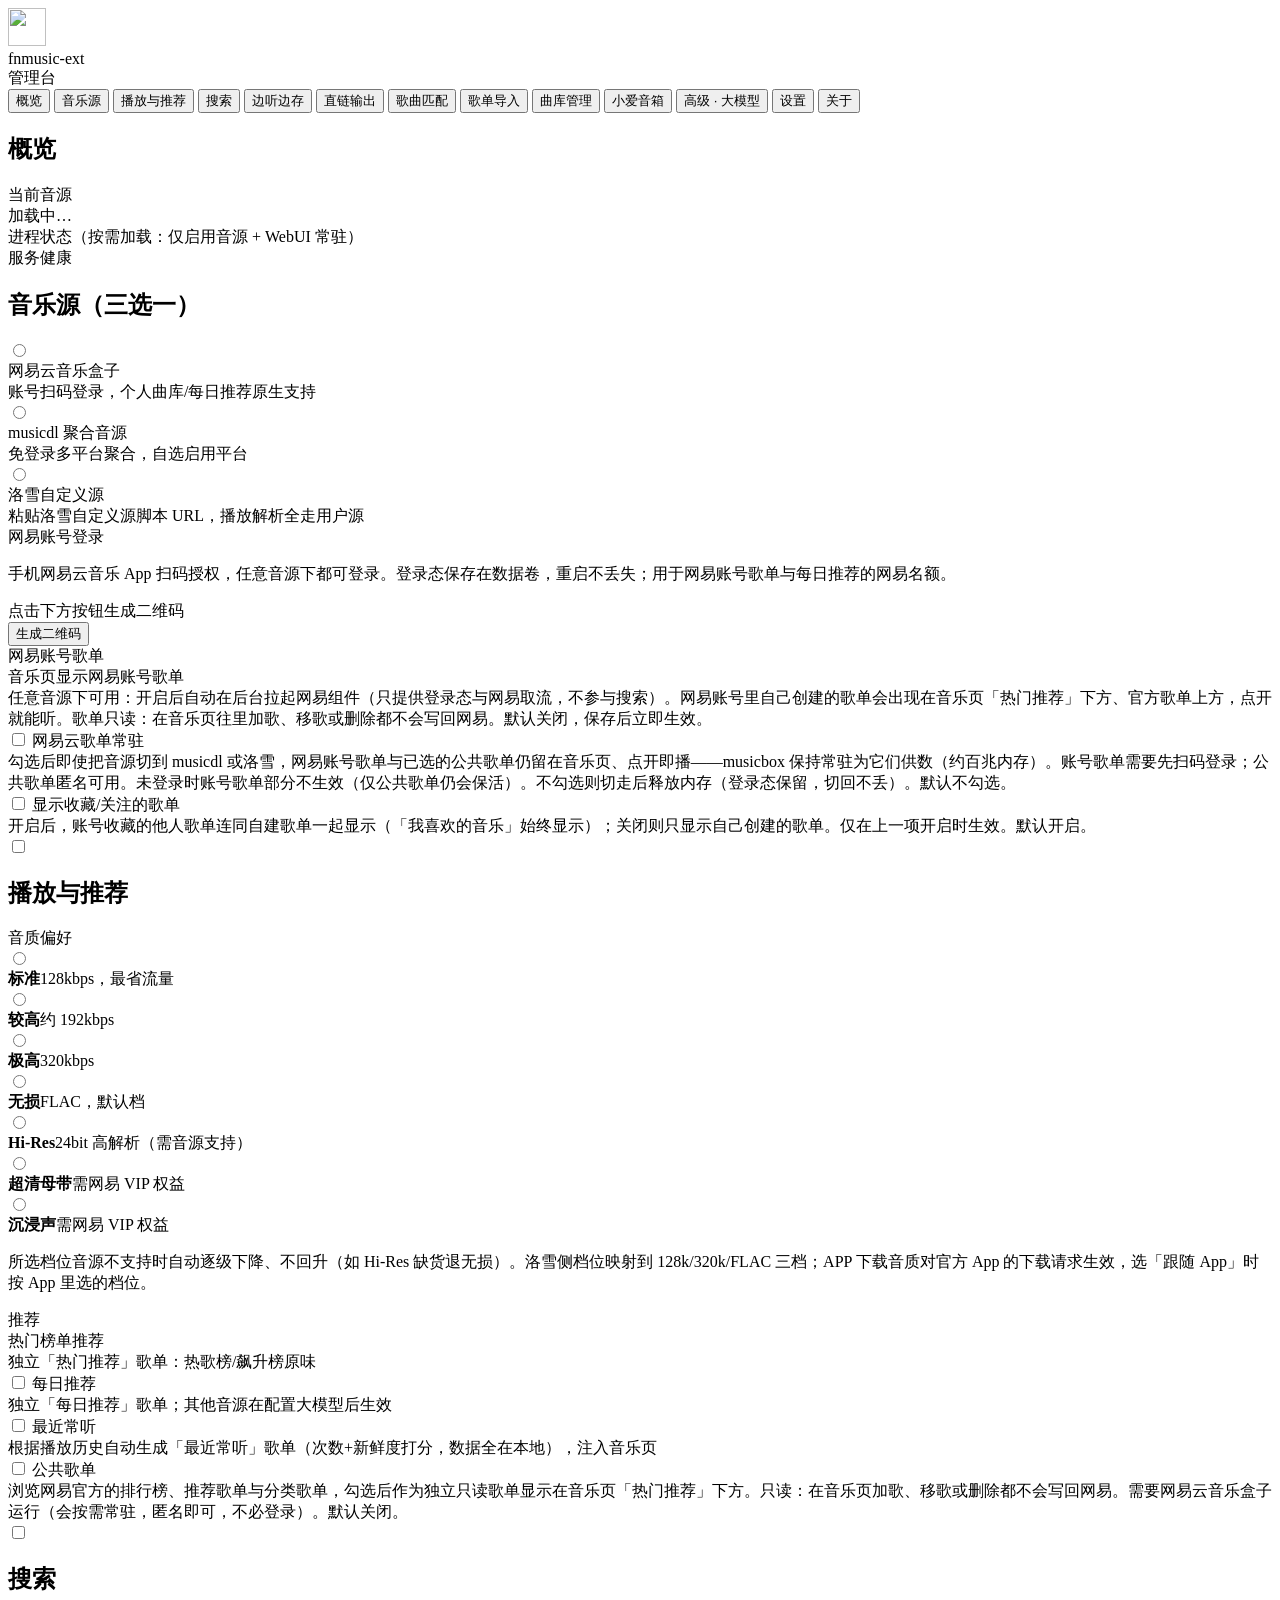
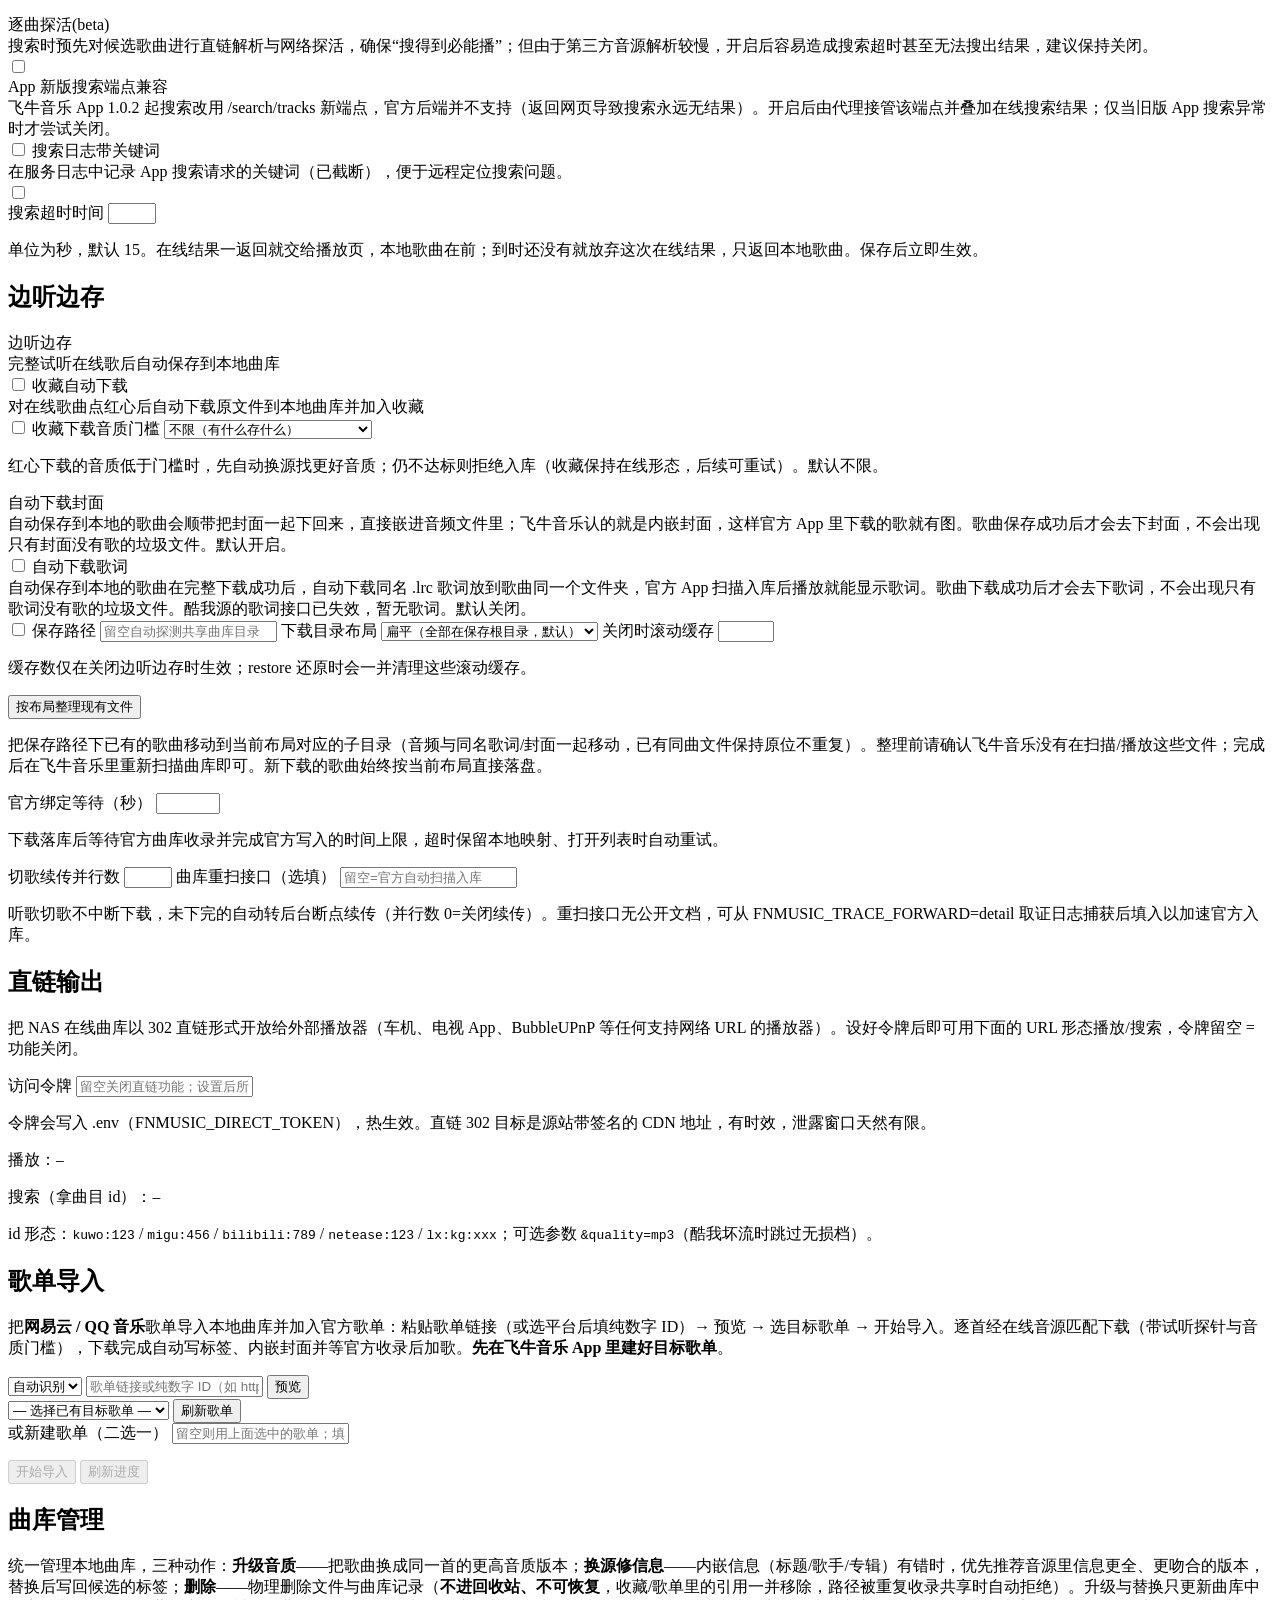
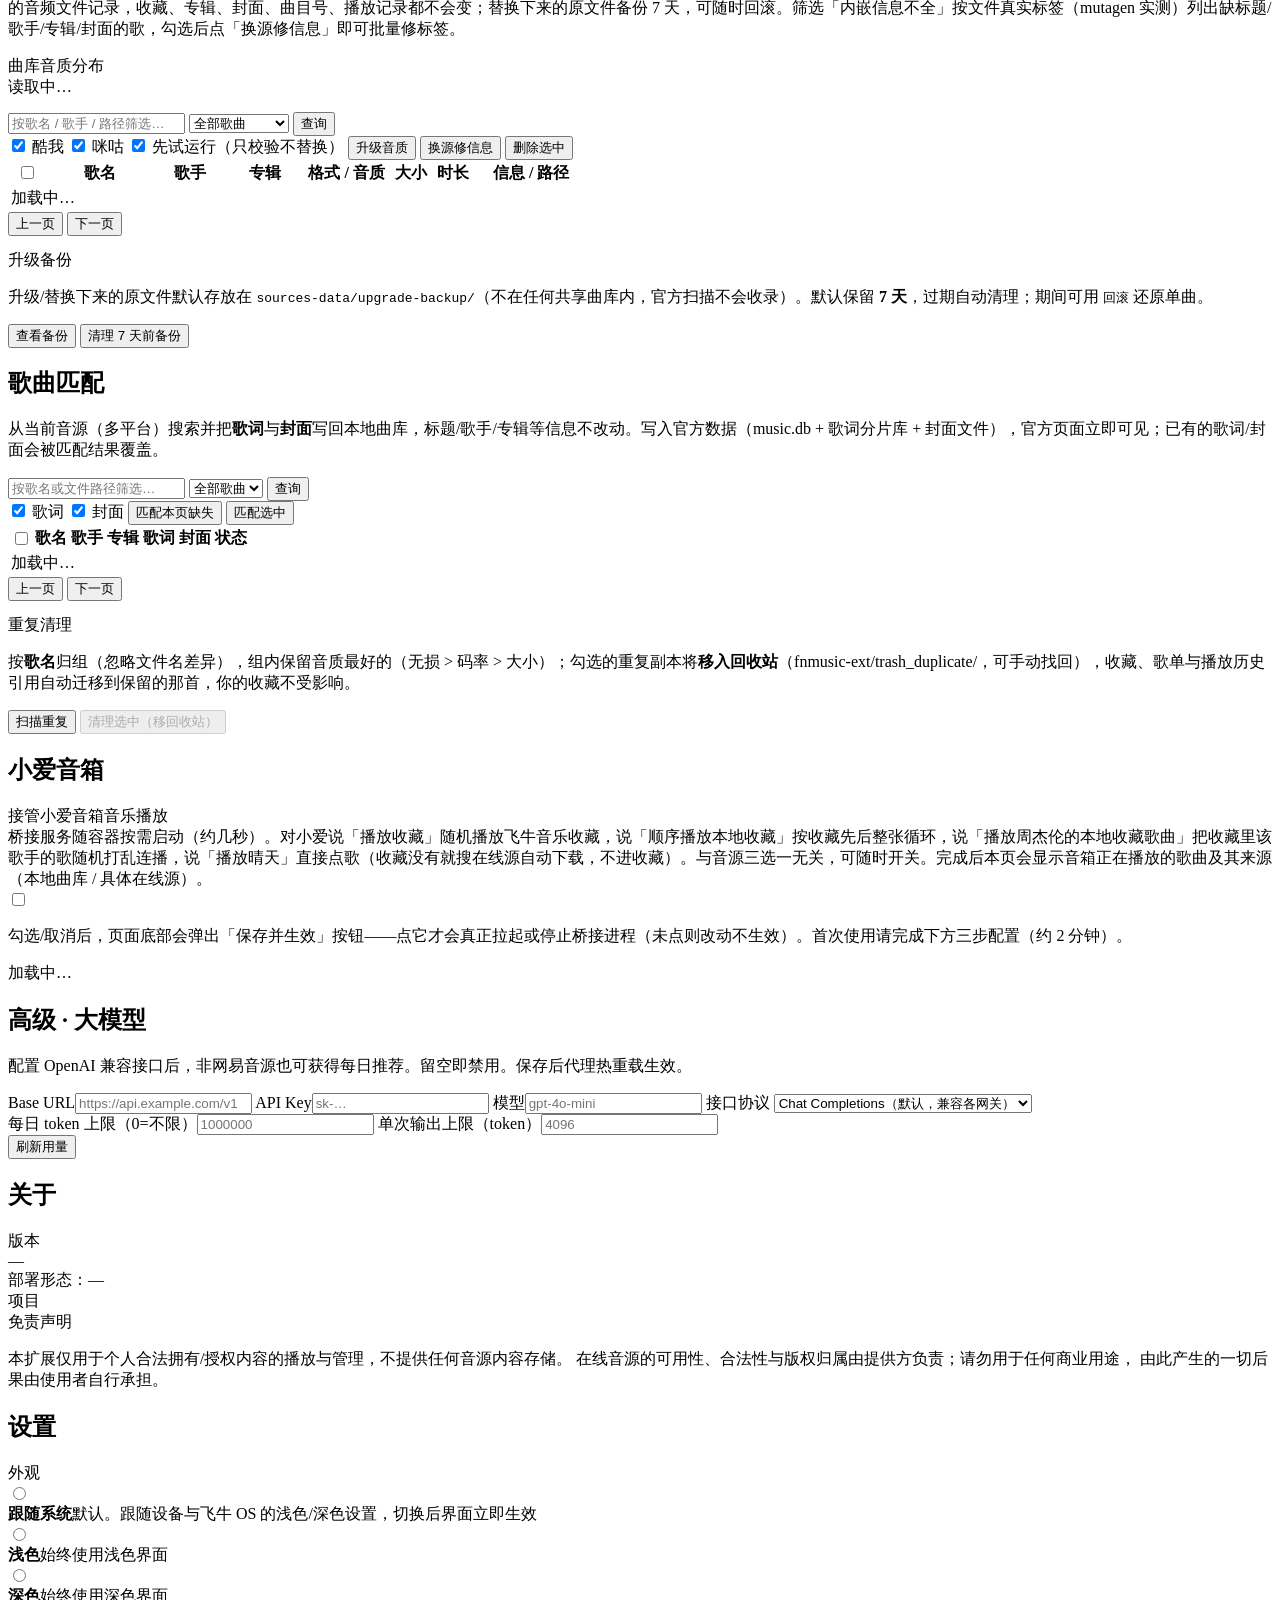
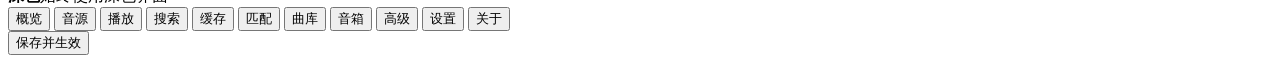
==== webui-service/static/index.html @ 70437832 "feat: 下载目录布局与现有文件整理（移植上游 organize 模块） 新下载按 flat/artist/album/artist_album 四布局落盘（FNMUSIC_DOWNLOAD_LAY" ====
<!DOCTYPE html>
<html lang="zh-CN">
<head>
  <meta charset="utf-8">
  <meta name="viewport" content="width=device-width, initial-scale=1, viewport-fit=cover">
  <title>fnmusic-ext 管理台</title>
  <!-- 先定主题再加载样式，深色模式下避免首屏白闪 -->
  <script src="/app/fnmusic-ext/static/theme-boot.js"></script>
  <link rel="stylesheet" href="/app/fnmusic-ext/static/style.css?v=3.7.5-o1">
  <link rel="icon" type="image/png" href="/app/fnmusic-ext/static/icon.png">
</head>
<body>
  <div class="layout">
    <aside class="sidebar" id="sidebar">
      <div class="brand">
        <img class="brand-mark" src="/app/fnmusic-ext/static/icon.png" width="38" height="38" alt="">
        <div>
          <div class="brand-name">fnmusic-ext</div>
          <div class="brand-sub" id="brand-version">管理台</div>
        </div>
      </div>
      <nav class="nav" id="nav">
        <button class="nav-item active" data-page="overview">概览</button>
        <button class="nav-item" data-page="source">音乐源</button>
        <button class="nav-item" data-page="quality">播放与推荐</button>
        <button class="nav-item" data-page="search">搜索</button>
        <button class="nav-item" data-page="tee">边听边存</button>
        <button class="nav-item" data-page="direct">直链输出</button>
        <button class="nav-item" data-page="match">歌曲匹配</button>
        <button class="nav-item" data-page="pimport">歌单导入</button>
        <button class="nav-item" data-page="upgrade">曲库管理</button>
        <button class="nav-item" data-page="xiaomusic">小爱音箱</button>
        <button class="nav-item" data-page="llm">高级 · 大模型</button>
        <button class="nav-item" data-page="settings">设置</button>
        <button class="nav-item" data-page="about">关于</button>
      </nav>
      <div class="sidebar-foot" id="sidebar-foot"></div>
    </aside>

    <main class="main">
      <!-- 概览 -->
      <section class="page active" id="page-overview">
        <h2>概览</h2>
        <div class="card" id="ov-provider">
          <div class="card-title">当前音源</div>
          <div id="ov-provider-body" class="muted">加载中…</div>
        </div>
        <div class="card">
          <div class="card-title">进程状态（按需加载：仅启用音源 + WebUI 常驻）</div>
          <div id="ov-processes" class="chip-grid"></div>
        </div>
        <div class="card">
          <div class="card-title">服务健康</div>
          <div id="ov-services" class="stack"></div>
        </div>
        <div class="card" id="ov-lx-card" hidden>
          <div class="card-title">洛雪自定义源</div>
          <div id="ov-lx" class="stack"></div>
        </div>
      </section>

      <!-- 音乐源 -->
      <section class="page" id="page-source">
        <h2>音乐源（三选一）</h2>
        <div class="provider-grid">
          <label class="provider-card" data-provider="musicbox">
            <input type="radio" name="provider" value="musicbox">
            <div class="provider-head">网易云音乐盒子</div>
            <div class="provider-desc">账号扫码登录，个人曲库/每日推荐原生支持</div>
          </label>
          <label class="provider-card" data-provider="musicdl">
            <input type="radio" name="provider" value="musicdl">
            <div class="provider-head">musicdl 聚合音源</div>
            <div class="provider-desc">免登录多平台聚合，自选启用平台</div>
          </label>
          <label class="provider-card" data-provider="lxmusic">
            <input type="radio" name="provider" value="lxmusic">
            <div class="provider-head">洛雪自定义源</div>
            <div class="provider-desc">粘贴洛雪自定义源脚本 URL，播放解析全走用户源</div>
          </label>
        </div>

        <!-- 网易账号登录：任意音源下常显（网易账号歌单/每日推荐的数据来源） -->
        <div class="card">
          <div class="card-title">网易账号登录</div>
          <p class="hint">手机网易云音乐 App 扫码授权，任意音源下都可登录。登录态保存在数据卷，重启不丢失；用于网易账号歌单与每日推荐的网易名额。</p>
          <div class="qr-area">
            <img id="qr-img" alt="登录二维码" hidden>
            <div id="qr-status" class="muted">点击下方按钮生成二维码</div>
          </div>
          <div class="btn-row">
            <button class="btn" id="qr-btn">生成二维码</button>
            <span id="qr-check" class="muted"></span>
          </div>
        </div>

        <!-- musicdl：平台多选 -->
        <div class="subpanel" id="panel-musicdl" hidden>
          <div class="card">
            <div class="card-title">启用平台（多选）</div>
            <div class="btn-row">
              <input class="input grow" id="platform-search" placeholder="搜索平台…">
              <button class="btn" id="platform-reload">刷新列表</button>
            </div>
            <div id="platform-list" class="chip-grid pad"></div>
            <p class="hint" id="platform-note"></p>
          </div>
          <div class="card">
            <div class="card-title">音源测试</div>
            <p class="hint">输入歌名试搜一次（只读，不写曲库），逐平台报告是否出歌。可只测<b>已勾选</b>的平台，也可一次测<b>全部</b>注册平台（平台多、慢源可能要等更久）。</p>
            <div class="btn-row">
              <span id="musicdl-test-scope">
                <span class="chip on" data-scope="enabled">已勾选</span>
                <span class="chip" data-scope="all">全部平台</span>
              </span>
              <input class="input grow" id="musicdl-test-q" placeholder="歌名，如：晴天" value="晴天">
              <button class="btn" id="musicdl-test-run">测试搜索</button>
            </div>
            <div id="musicdl-test-result" class="report" hidden></div>
          </div>
        </div>

        <!-- lx：源 URL / 文件上传 -->
        <div class="subpanel" id="panel-lxmusic" hidden>
          <div class="card">
            <div class="card-title">洛雪自定义源</div>
            <p class="hint">三种方式任选：粘贴源脚本地址（http/https）、上传电脑上的 .js 文件、从 NAS 文件选择（桌面内可用）。保存前会自动做端到端校验。</p>
            <div class="btn-row">
              <input class="input grow" id="lx-url" placeholder="https://example.com/lx-source.js 或 file:///data/lxmusic/uploads/xxx.js">
              <button class="btn" id="lx-test">测试</button>
            </div>
            <div class="btn-row">
              <input type="file" id="lx-file" accept=".js" hidden>
              <button class="btn" id="lx-upload">上传 .js 文件</button>
              <button class="btn" id="lx-pick" hidden>从 NAS 选择</button>
              <span id="lx-upload-note" class="muted"></span>
            </div>
            <div id="lx-report" class="report" hidden></div>
          </div>
        </div>

        <div class="card">
          <div class="card-title">网易账号歌单</div>
          <label class="switch-row"><span>音乐页显示网易账号歌单<div class="sub">任意音源下可用：开启后自动在后台拉起网易组件（只提供登录态与网易取流，不参与搜索）。网易账号里自己创建的歌单会出现在音乐页「热门推荐」下方、官方歌单上方，点开就能听。歌单只读：在音乐页往里加歌、移歌或删除都不会写回网易。默认关闭，保存后立即生效。</div></span><input type="checkbox" id="netease-my-playlists"></label>
          <label class="switch-row"><span>网易云歌单常驻<div class="sub">勾选后即使把音源切到 musicdl 或洛雪，网易账号歌单与已选的公共歌单仍留在音乐页、点开即播——musicbox 保持常驻为它们供数（约百兆内存）。账号歌单需要先扫码登录；公共歌单匿名可用。未登录时账号歌单部分不生效（仅公共歌单仍会保活）。不勾选则切走后释放内存（登录态保留，切回不丢）。默认不勾选。</div></span><input type="checkbox" id="netease-resident"></label>
          <label class="switch-row"><span>显示收藏/关注的歌单<div class="sub">开启后，账号收藏的他人歌单连同自建歌单一起显示（「我喜欢的音乐」始终显示）；关闭则只显示自己创建的歌单。仅在上一项开启时生效。默认开启。</div></span><input type="checkbox" id="netease-subscribed"></label>
        </div>
      </section>

      <!-- 播放与推荐 -->
      <section class="page" id="page-quality">
        <h2>播放与推荐</h2>
        <div class="card">
          <div class="card-title">音质偏好</div>
          <div class="radio-list" id="quality-list">
            <label><input type="radio" name="quality" value="standard"><div><b>标准</b><span>128kbps，最省流量</span></div></label>
            <label><input type="radio" name="quality" value="higher"><div><b>较高</b><span>约 192kbps</span></div></label>
            <label><input type="radio" name="quality" value="exhigh"><div><b>极高</b><span>320kbps</span></div></label>
            <label><input type="radio" name="quality" value="lossless"><div><b>无损</b><span>FLAC，默认档</span></div></label>
            <label><input type="radio" name="quality" value="hires"><div><b>Hi-Res</b><span>24bit 高解析（需音源支持）</span></div></label>
            <label><input type="radio" name="quality" value="jymaster"><div><b>超清母带</b><span>需网易 VIP 权益</span></div></label>
            <label><input type="radio" name="quality" value="sky"><div><b>沉浸声</b><span>需网易 VIP 权益</span></div></label>
          </div>
          <p class="hint">所选档位音源不支持时自动逐级下降、不回升（如 Hi-Res 缺货退无损）。洛雪侧档位映射到 128k/320k/FLAC 三档；APP 下载音质对官方 App 的下载请求生效，选「跟随 App」时按 App 里选的档位。</p>
        </div>
        <div class="card">
          <div class="card-title">推荐</div>
          <label class="switch-row"><span>热门榜单推荐<div class="sub">独立「热门推荐」歌单：热歌榜/飙升榜原味</div></span><input type="checkbox" id="recommend-hot"></label>
          <label class="switch-row"><span>每日推荐<div class="sub">独立「每日推荐」歌单；其他音源在配置大模型后生效</div></span><input type="checkbox" id="recommend-daily"></label>
          <label class="switch-row"><span>最近常听<div class="sub">根据播放历史自动生成「最近常听」歌单（次数+新鲜度打分，数据全在本地），注入音乐页</div></span><input type="checkbox" id="history-playlist"></label>
          <label class="switch-row"><span>公共歌单<div class="sub">浏览网易官方的排行榜、推荐歌单与分类歌单，勾选后作为独立只读歌单显示在音乐页「热门推荐」下方。只读：在音乐页加歌、移歌或删除都不会写回网易。需要网易云音乐盒子运行（会按需常驻，匿名即可，不必登录）。默认关闭。</div></span><input type="checkbox" id="public-playlists-enabled"></label>
          <div id="public-playlists-browser" class="stack" hidden>
            <div class="btn-row">
              <select class="input grow" id="public-channel" aria-label="歌单入口"></select>
              <button class="btn" id="public-refresh">刷新</button>
            </div>
            <div class="btn-row">
              <select class="input grow" id="public-category" aria-label="分类"></select>
              <select class="input" id="public-sort" aria-label="排序" hidden>
                <option value="hot">最热</option>
                <option value="new">最新</option>
              </select>
            </div>
            <p class="hint" id="public-note">选择入口后加载歌单。</p>
            <div id="public-list" class="public-list"></div>
            <div class="btn-row">
              <button class="btn small" id="public-prev">上一页</button>
              <span id="public-page" class="muted">1</span>
              <button class="btn small" id="public-next">下一页</button>
            </div>
            <div>
              <div class="card-title">已选歌单（音乐页展示顺序）</div>
              <div id="public-selected" class="stack"></div>
            </div>
          </div>
        </div>
      </section>

      <!-- 搜索 -->
      <section class="page" id="page-search">
        <h2>搜索</h2>
        <div class="card">
          <label class="switch-row"><span>逐曲探活(beta)<div class="sub">搜索时预先对候选歌曲进行直链解析与网络探活，确保“搜得到必能播”；但由于第三方音源解析较慢，开启后容易造成搜索超时甚至无法搜出结果，建议保持关闭。</div></span><input type="checkbox" id="search-probe"></label>
        </div>
        <div class="card">
          <label class="switch-row"><span>App 新版搜索端点兼容<div class="sub">飞牛音乐 App 1.0.2 起搜索改用 /search/tracks 新端点，官方后端并不支持（返回网页导致搜索永远无结果）。开启后由代理接管该端点并叠加在线搜索结果；仅当旧版 App 搜索异常时才尝试关闭。</div></span><input type="checkbox" id="app-v2-search"></label>
          <label class="switch-row"><span>搜索日志带关键词<div class="sub">在服务日志中记录 App 搜索请求的关键词（已截断），便于远程定位搜索问题。</div></span><input type="checkbox" id="search-log-query"></label>
        </div>
        <div class="card">
          <label class="field"><span>搜索超时时间</span>
            <input class="input" id="search-timeout" type="number" min="1" max="60" step="1" inputmode="numeric">
          </label>
          <p class="hint">单位为秒，默认 15。在线结果一返回就交给播放页，本地歌曲在前；到时还没有就放弃这次在线结果，只返回本地歌曲。保存后立即生效。</p>
        </div>
      </section>

      <!-- 边听边存 -->
      <section class="page" id="page-tee">
        <h2>边听边存</h2>
        <div class="card">
          <label class="switch-row"><span>边听边存<div class="sub">完整试听在线歌后自动保存到本地曲库</div></span><input type="checkbox" id="tee-enabled"></label>
          <label class="switch-row"><span>收藏自动下载<div class="sub">对在线歌曲点红心后自动下载原文件到本地曲库并加入收藏</div></span><input type="checkbox" id="fav-download-enabled"></label>
          <label class="field"><span>收藏下载音质门槛</span>
            <select class="input" id="fav-download-quality">
              <option value="any">不限（有什么存什么）</option>
              <option value="320">至少 320k（≥256kbps 或无损）</option>
              <option value="lossless">仅无损（flac/ape/wav）</option>
            </select>
          </label>
          <p class="hint">红心下载的音质低于门槛时，先自动换源找更好音质；仍不达标则拒绝入库（收藏保持在线形态，后续可重试）。默认不限。</p>
          <label class="switch-row"><span>自动下载封面<div class="sub">自动保存到本地的歌曲会顺带把封面一起下回来，直接嵌进音频文件里；飞牛音乐认的就是内嵌封面，这样官方 App 里下载的歌就有图。歌曲保存成功后才会去下封面，不会出现只有封面没有歌的垃圾文件。默认开启。</div></span><input type="checkbox" id="auto-cover"></label>
          <label class="switch-row"><span>自动下载歌词<div class="sub">自动保存到本地的歌曲在完整下载成功后，自动下载同名 .lrc 歌词放到歌曲同一个文件夹，官方 App 扫描入库后播放就能显示歌词。歌曲下载成功后才会去下歌词，不会出现只有歌词没有歌的垃圾文件。酷我源的歌词接口已失效，暂无歌词。默认关闭。</div></span><input type="checkbox" id="lyric-auto-dl"></label>
          <label class="field"><span>保存路径</span>
            <input class="input" id="tee-dir" placeholder="留空自动探测共享曲库目录">
          </label>
          <label class="field"><span>下载目录布局</span>
            <select class="input" id="tee-layout">
              <option value="flat">扁平（全部在保存根目录，默认）</option>
              <option value="artist">按歌手（歌手/歌名.flac）</option>
              <option value="album">按专辑（专辑/歌名.flac）</option>
              <option value="artist_album">歌手/专辑（歌手/专辑/歌名.flac）</option>
            </select>
          </label>
          <label class="field"><span>关闭时滚动缓存 <b id="tee-count-label"></b></span>
            <input class="input" id="tee-max" type="number" min="1" max="100">
          </label>
          <p class="hint">缓存数仅在关闭边听边存时生效；restore 还原时会一并清理这些滚动缓存。</p>
          <div class="btn-row" style="margin-top:12px">
            <button class="btn" id="tee-organize" type="button">按布局整理现有文件</button>
            <span class="muted" id="tee-organize-info"></span>
          </div>
          <div id="tee-organize-detail" class="muted"></div>
          <p class="hint">把保存路径下已有的歌曲移动到当前布局对应的子目录（音频与同名歌词/封面一起移动，已有同曲文件保持原位不重复）。整理前请确认飞牛音乐没有在扫描/播放这些文件；完成后在飞牛音乐里重新扫描曲库即可。新下载的歌曲始终按当前布局直接落盘。</p>
        </div>
        <div class="card">
          <label class="field"><span>官方绑定等待（秒） <b id="bind-timeout-label"></b></span>
            <input class="input" id="bind-timeout" type="number" min="10" max="3600">
          </label>
          <p class="hint">下载落库后等待官方曲库收录并完成官方写入的时间上限，超时保留本地映射、打开列表时自动重试。</p>
          <label class="field"><span>切歌续传并行数</span>
            <input class="input" id="handoff-max" type="number" min="0" max="20">
          </label>
          <label class="field"><span>曲库重扫接口（选填）</span>
            <input class="input" id="scan-path" placeholder="留空=官方自动扫描入库">
          </label>
          <p class="hint">听歌切歌不中断下载，未下完的自动转后台断点续传（并行数 0=关闭续传）。重扫接口无公开文档，可从 FNMUSIC_TRACE_FORWARD=detail 取证日志捕获后填入以加速官方入库。</p>
        </div>
      </section>

      <!-- 直链输出 -->
      <section class="page" id="page-direct">
        <h2>直链输出</h2>
        <p class="hint">把 NAS 在线曲库以 302 直链形式开放给外部播放器（车机、电视 App、BubbleUPnP 等任何支持网络 URL 的播放器）。设好令牌后即可用下面的 URL 形态播放/搜索，令牌留空 = 功能关闭。</p>
        <div class="card">
          <label class="field"><span>访问令牌</span>
            <input class="input" id="direct-token" placeholder="留空关闭直链功能；设置后所有 /direct 请求必须带它">
          </label>
          <p class="hint">令牌会写入 .env（FNMUSIC_DIRECT_TOKEN），热生效。直链 302 目标是源站带签名的 CDN 地址，有时效，泄露窗口天然有限。</p>
        </div>
        <div class="card">
          <p class="hint">播放：<code id="direct-url-play">—</code></p>
          <p class="hint">搜索（拿曲目 id）：<code id="direct-url-search">—</code></p>
          <p class="hint">id 形态：<code>kuwo:123</code> / <code>migu:456</code> / <code>bilibili:789</code> / <code>netease:123</code> / <code>lx:kg:xxx</code>；可选参数 <code>&amp;quality=mp3</code>（酷我坏流时跳过无损档）。</p>
        </div>
      </section>


      <!-- 歌单导入 -->
      <section class="page" id="page-pimport">
        <h2>歌单导入</h2>
        <p class="hint">把<b>网易云 / QQ 音乐</b>歌单导入本地曲库并加入官方歌单：粘贴歌单链接（或选平台后填纯数字 ID）→ 预览 → 选目标歌单 → 开始导入。逐首经在线音源匹配下载（带试听探针与音质门槛），下载完成自动写标签、内嵌封面并等官方收录后加歌。<b>先在飞牛音乐 App 里建好目标歌单</b>。</p>
        <div class="card">
          <div class="btn-row">
            <select class="input" id="pi-platform" style="max-width:120px">
              <option value="auto">自动识别</option>
              <option value="netease">网易云</option>
              <option value="qq">QQ 音乐</option>
            </select>
            <input class="input grow" id="pi-input" placeholder="歌单链接或纯数字 ID（如 https://music.163.com/playlist?id=123）">
            <button class="btn" id="pi-preview">预览</button>
          </div>
          <div class="btn-row">
            <select class="input grow" id="pi-target"><option value="">— 选择已有目标歌单 —</option></select>
            <button class="btn" id="pi-reload-target">刷新歌单</button>
          </div>
          <label class="field"><span>或新建歌单（二选一）</span>
            <input class="input" id="pi-new-name" placeholder="留空则用上面选中的歌单；填写则自动新建">
          </label>
          <p class="hint" id="pi-summary"></p>
          <div class="btn-row">
            <button class="btn" id="pi-run" disabled>开始导入</button>
            <button class="btn" id="pi-refresh" disabled>刷新进度</button>
          </div>
          <p class="hint" id="pi-progress"></p>
          <p class="hint" id="pi-errors"></p>
        </div>
      </section>

      <!-- 歌曲匹配 -->
      <section class="page" id="page-upgrade">
        <h2>曲库管理</h2>
        <p class="hint">统一管理本地曲库，三种动作：<b>升级音质</b>——把歌曲换成同一首的更高音质版本；<b>换源修信息</b>——内嵌信息（标题/歌手/专辑）有错时，优先推荐音源里信息更全、更吻合的版本，替换后写回候选的标签；<b>删除</b>——物理删除文件与曲库记录（<b>不进回收站、不可恢复</b>，收藏/歌单里的引用一并移除，路径被重复收录共享时自动拒绝）。升级与替换只更新曲库中的音频文件记录，收藏、专辑、封面、曲目号、播放记录都不会变；替换下来的原文件备份 7 天，可随时回滚。筛选「内嵌信息不全」按文件真实标签（mutagen 实测）列出缺标题/歌手/专辑/封面的歌，勾选后点「换源修信息」即可批量修标签。</p>

        <div class="card">
          <div class="card-title">曲库音质分布</div>
          <div class="muted" id="up-stats">读取中…</div>
        </div>

        <div class="card" style="margin-top:14px">
          <div class="btn-row">
            <input class="input grow" id="up-q" placeholder="按歌名 / 歌手 / 路径筛选…">
            <select class="input" id="up-filter">
              <option value="all" selected>全部歌曲</option>
              <option value="meta_incomplete">内嵌信息不全</option>
              <option value="lossy">仅有损</option>
              <option value="below320">仅低于 320k</option>
              <option value="lossless">仅无损</option>
              <option value="hires">仅 Hi-Res</option>
            </select>
            <button class="btn" id="up-refresh">查询</button>
          </div>
          <div class="btn-row">
            <label class="match-want"><input type="checkbox" id="up-src-kuwo" checked> 酷我</label>
            <label class="match-want"><input type="checkbox" id="up-src-migu" checked> 咪咕</label>
            <label class="match-want"><input type="checkbox" id="up-dry" checked> 先试运行（只校验不替换）</label>
            <button class="btn primary" id="up-find">升级音质</button>
            <button class="btn" id="up-find-replace">换源修信息</button>
            <button class="btn danger" id="up-delete">删除选中</button>
            <span class="muted" id="up-count"></span>
          </div>
          <div class="match-wrap"><table class="match-table fit">
            <colgroup>
              <col style="width:34px"><col style="width:19%"><col style="width:12%">
              <col style="width:14%"><col style="width:14%"><col style="width:8%">
              <col style="width:6%"><col>
            </colgroup>
            <thead>
              <tr>
                <th class="mt-check"><input type="checkbox" id="up-check-all" title="全选本页"></th>
                <th>歌名</th><th>歌手</th><th>专辑</th>
                <th class="mt-flag">格式 / 音质</th><th class="mt-flag">大小</th><th class="mt-flag">时长</th>
                <th class="mt-status">信息 / 路径</th>
              </tr>
            </thead>
            <tbody id="up-rows"><tr><td colspan="8" class="muted">加载中…</td></tr></tbody>
          </table></div>
          <div class="btn-row">
            <button class="btn" id="up-prev">上一页</button>
            <span class="muted" id="up-pageinfo"></span>
            <button class="btn" id="up-next">下一页</button>
          </div>
          <div id="up-progress" class="report" hidden></div>
        </div>

        <div class="card" style="margin-top:14px">
          <div class="card-title">升级备份</div>
          <p class="hint">升级/替换下来的原文件默认存放在 <code>sources-data/upgrade-backup/</code>（不在任何共享曲库内，官方扫描不会收录）。默认保留 <b>7 天</b>，过期自动清理；期间可用 <code>回滚</code> 还原单曲。</p>
          <div class="btn-row">
            <button class="btn" id="up-backups">查看备份</button>
            <button class="btn" id="up-purge">清理 7 天前备份</button>
            <span class="muted" id="up-backup-info"></span>
          </div>
        </div>
      </section>

      </section>

      <section class="page" id="page-match">
        <h2>歌曲匹配</h2>
        <p class="hint">从当前音源（多平台）搜索并把<b>歌词</b>与<b>封面</b>写回本地曲库，标题/歌手/专辑等信息不改动。写入官方数据（music.db + 歌词分片库 + 封面文件），官方页面立即可见；已有的歌词/封面会被匹配结果覆盖。</p>
        <div class="card">
          <div class="btn-row">
            <input class="input grow" id="match-q" placeholder="按歌名或文件路径筛选…">
            <select class="input" id="match-filter">
              <option value="all">全部歌曲</option>
              <option value="missing_lyric">缺歌词</option>
              <option value="missing_cover">缺封面</option>
              <option value="missing_any">缺任一</option>
            </select>
            <button class="btn" id="match-refresh">查询</button>
          </div>
          <div class="btn-row">
            <label class="match-want"><input type="checkbox" id="match-want-lyric" checked> 歌词</label>
            <label class="match-want"><input type="checkbox" id="match-want-cover" checked> 封面</label>
            <button class="btn" id="match-missing">匹配本页缺失</button>
            <button class="btn primary" id="match-run">匹配选中</button>
            <span class="muted" id="match-count"></span>
          </div>
          <div id="match-progress" class="report" hidden></div>
          <div class="match-wrap"><table class="match-table">
            <thead>
              <tr>
                <th class="mt-check"><input type="checkbox" id="match-check-all" title="全选本页"></th>
                <th>歌名</th><th>歌手</th><th>专辑</th>
                <th class="mt-flag">歌词</th><th class="mt-flag">封面</th><th class="mt-status">状态</th>
              </tr>
            </thead>
            <tbody id="match-rows"><tr><td colspan="7" class="muted">加载中…</td></tr></tbody>
          </table></div>
          <div class="btn-row">
            <button class="btn" id="match-prev">上一页</button>
            <span class="muted" id="match-pageinfo"></span>
            <button class="btn" id="match-next">下一页</button>
          </div>
        </div>

        <div class="card" style="margin-top:14px">
          <div class="card-title">重复清理</div>
          <p class="hint">按<b>歌名</b>归组（忽略文件名差异），组内保留音质最好的（无损 &gt; 码率 &gt; 大小）；勾选的重复副本将<b>移入回收站</b>（fnmusic-ext/trash_duplicate/，可手动找回），收藏、歌单与播放历史引用自动迁移到保留的那首，你的收藏不受影响。</p>
          <div class="btn-row">
            <button class="btn" id="dedup-scan">扫描重复</button>
            <button class="btn primary" id="dedup-run" disabled>清理选中（移回收站）</button>
            <span class="muted" id="dedup-summary"></span>
          </div>
          <div id="dedup-report"></div>
        </div>
      </section>

      <!-- 小爱音箱 -->
      <section class="page" id="page-xiaomusic">
        <h2>小爱音箱</h2>
        <div class="card">
          <label class="switch-row"><span>接管小爱音箱音乐播放<div class="sub">桥接服务随容器按需启动（约几秒）。对小爱说「播放收藏」随机播放飞牛音乐收藏，说「顺序播放本地收藏」按收藏先后整张循环，说「播放周杰伦的本地收藏歌曲」把收藏里该歌手的歌随机打乱连播，说「播放晴天」直接点歌（收藏没有就搜在线源自动下载，不进收藏）。与音源三选一无关，可随时开关。完成后本页会显示音箱正在播放的歌曲及其来源（本地曲库 / 具体在线源）。</div></span><input type="checkbox" id="xm-enabled"></label>
          <p class="hint">勾选/取消后，页面底部会弹出「保存并生效」按钮——点它才会真正拉起或停止桥接进程（未点则改动不生效）。首次使用请完成下方三步配置（约 2 分钟）。</p>
        </div>
        <div id="xm-body">
          <div class="card"><div class="muted">加载中…</div></div>
        </div>
      </section>

      <!-- LLM -->
      <section class="page" id="page-llm">
        <h2>高级 · 大模型</h2>
        <div class="card">
          <p class="hint">配置 OpenAI 兼容接口后，非网易音源也可获得每日推荐。留空即禁用。保存后代理热重载生效。</p>
          <label class="field"><span>Base URL</span><input class="input" id="llm-base" placeholder="https://api.example.com/v1"></label>
          <label class="field"><span>API Key</span><input class="input" id="llm-key" type="password" placeholder="sk-…"></label>
          <label class="field"><span>模型</span><input class="input" id="llm-model" placeholder="gpt-4o-mini"></label>
          <label class="field"><span>接口协议</span>
            <select class="input" id="llm-protocol">
              <option value="chat">Chat Completions（默认，兼容各网关）</option>
              <option value="responses">Responses（GPT-5 / o 系列推理模型）</option>
            </select>
          </label>
          <div class="btn-row">
            <label class="field grow"><span>每日 token 上限（0=不限）</span><input class="input" id="llm-daily-limit" placeholder="1000000"></label>
            <label class="field grow"><span>单次输出上限（token）</span><input class="input" id="llm-max-tokens" placeholder="4096"></label>
          </div>
          <div class="btn-row">
            <button class="btn" id="llm-usage-refresh" type="button">刷新用量</button>
            <span class="muted" id="llm-usage-info"></span>
          </div>
          <div id="llm-usage-detail" class="muted"></div>
        </div>
      </section>

      <!-- 关于 -->
      <section class="page" id="page-about">
        <h2>关于</h2>
        <div class="card">
          <div class="card-title">版本</div>
          <div class="about-version">
            <span id="about-version">—</span>
            <button class="new-badge" id="about-new" hidden title="发现新版本">NEW</button>
          </div>
          <div class="hint" id="about-deploy">部署形态：—</div>
          <div class="hint" id="about-check-note"></div>
        </div>
        <div class="card">
          <div class="card-title">项目</div>
          <div class="stack" id="about-links"></div>
        </div>
        <div class="card">
          <div class="card-title">免责声明</div>
          <p class="hint">本扩展仅用于个人合法拥有/授权内容的播放与管理，不提供任何音源内容存储。
          在线音源的可用性、合法性与版权归属由提供方负责；请勿用于任何商业用途，
          由此产生的一切后果由使用者自行承担。</p>
        </div>
      </section>

      <!-- 设置 -->
      <section class="page" id="page-settings">
        <h2>设置</h2>
        <div class="card">
          <div class="card-title">外观</div>
          <div class="radio-list" id="theme-list">
            <label><input type="radio" name="theme" value="auto"><div><b>跟随系统</b><span>默认。跟随设备与飞牛 OS 的浅色/深色设置，切换后界面立即生效</span></div></label>
            <label><input type="radio" name="theme" value="light"><div><b>浅色</b><span>始终使用浅色界面</span></div></label>
            <label><input type="radio" name="theme" value="dark"><div><b>深色</b><span>始终使用深色界面</span></div></label>
          </div>
        </div>
      </section>
    </main>
  </div>

  <!-- 移动端底部导航 -->
  <nav class="bottom-nav" id="bottom-nav">
    <button class="nav-item active" data-page="overview">概览</button>
    <button class="nav-item" data-page="source">音源</button>
    <button class="nav-item" data-page="quality">播放</button>
    <button class="nav-item" data-page="search">搜索</button>
    <button class="nav-item" data-page="tee">缓存</button>
    <button class="nav-item" data-page="match">匹配</button>
    <button class="nav-item" data-page="upgrade">曲库</button>
    <button class="nav-item" data-page="xiaomusic">音箱</button>
    <button class="nav-item" data-page="llm">高级</button>
    <button class="nav-item" data-page="settings">设置</button>
    <button class="nav-item" data-page="about">关于</button>
  </nav>

  <!-- 保存条 -->
  <div class="save-bar" id="save-bar">
    <span id="save-note" class="muted"></span>
    <button class="btn primary" id="save-btn">保存并生效</button>
  </div>

  <div class="modal-mask" id="update-modal" hidden>
    <div class="modal" role="dialog" aria-modal="true" aria-labelledby="update-title">
      <div class="modal-head">
        <div class="card-title" id="update-title">发现新版本</div>
        <button class="btn" id="update-close" type="button">取消</button>
      </div>
      <div class="modal-body">
        <div class="muted" id="update-meta"></div>
        <pre class="update-log" id="update-log"></pre>
      </div>
      <div class="modal-foot">
        <button class="btn" id="update-later" type="button">取消</button>
        <span class="update-go-row" id="update-go-row">
          <a class="btn primary" id="update-go" target="_blank" rel="noopener noreferrer">GitHub 下载</a>
          <a class="btn" id="update-go-gitee" target="_blank" rel="noopener noreferrer" hidden>Gitee 下载</a>
        </span>
      </div>
    </div>
  </div>

  <div class="modal-mask" id="up-modal" hidden>
    <div class="modal" role="dialog" aria-modal="true" aria-labelledby="up-modal-title"
         style="width:min(900px,100%);max-height:min(86vh,760px)">
      <div class="modal-head">
        <div class="card-title" id="up-modal-title">选择升级版本</div>
        <span class="muted" id="up-modal-sum"></span>
      </div>
      <div class="modal-body" id="up-modal-body"></div>
      <div class="modal-foot">
        <span class="muted" id="up-modal-note" style="margin-right:auto"></span>
        <button class="btn" id="up-modal-cancel" type="button">取消</button>
        <button class="btn primary" id="up-modal-run" type="button">开始升级</button>
      </div>
    </div>
  </div>

  <div class="toast" id="toast" hidden></div>

  <script src="/app/fnmusic-ext/static/app.js?v=3.7.5-o1"></script>
</body>
</html>
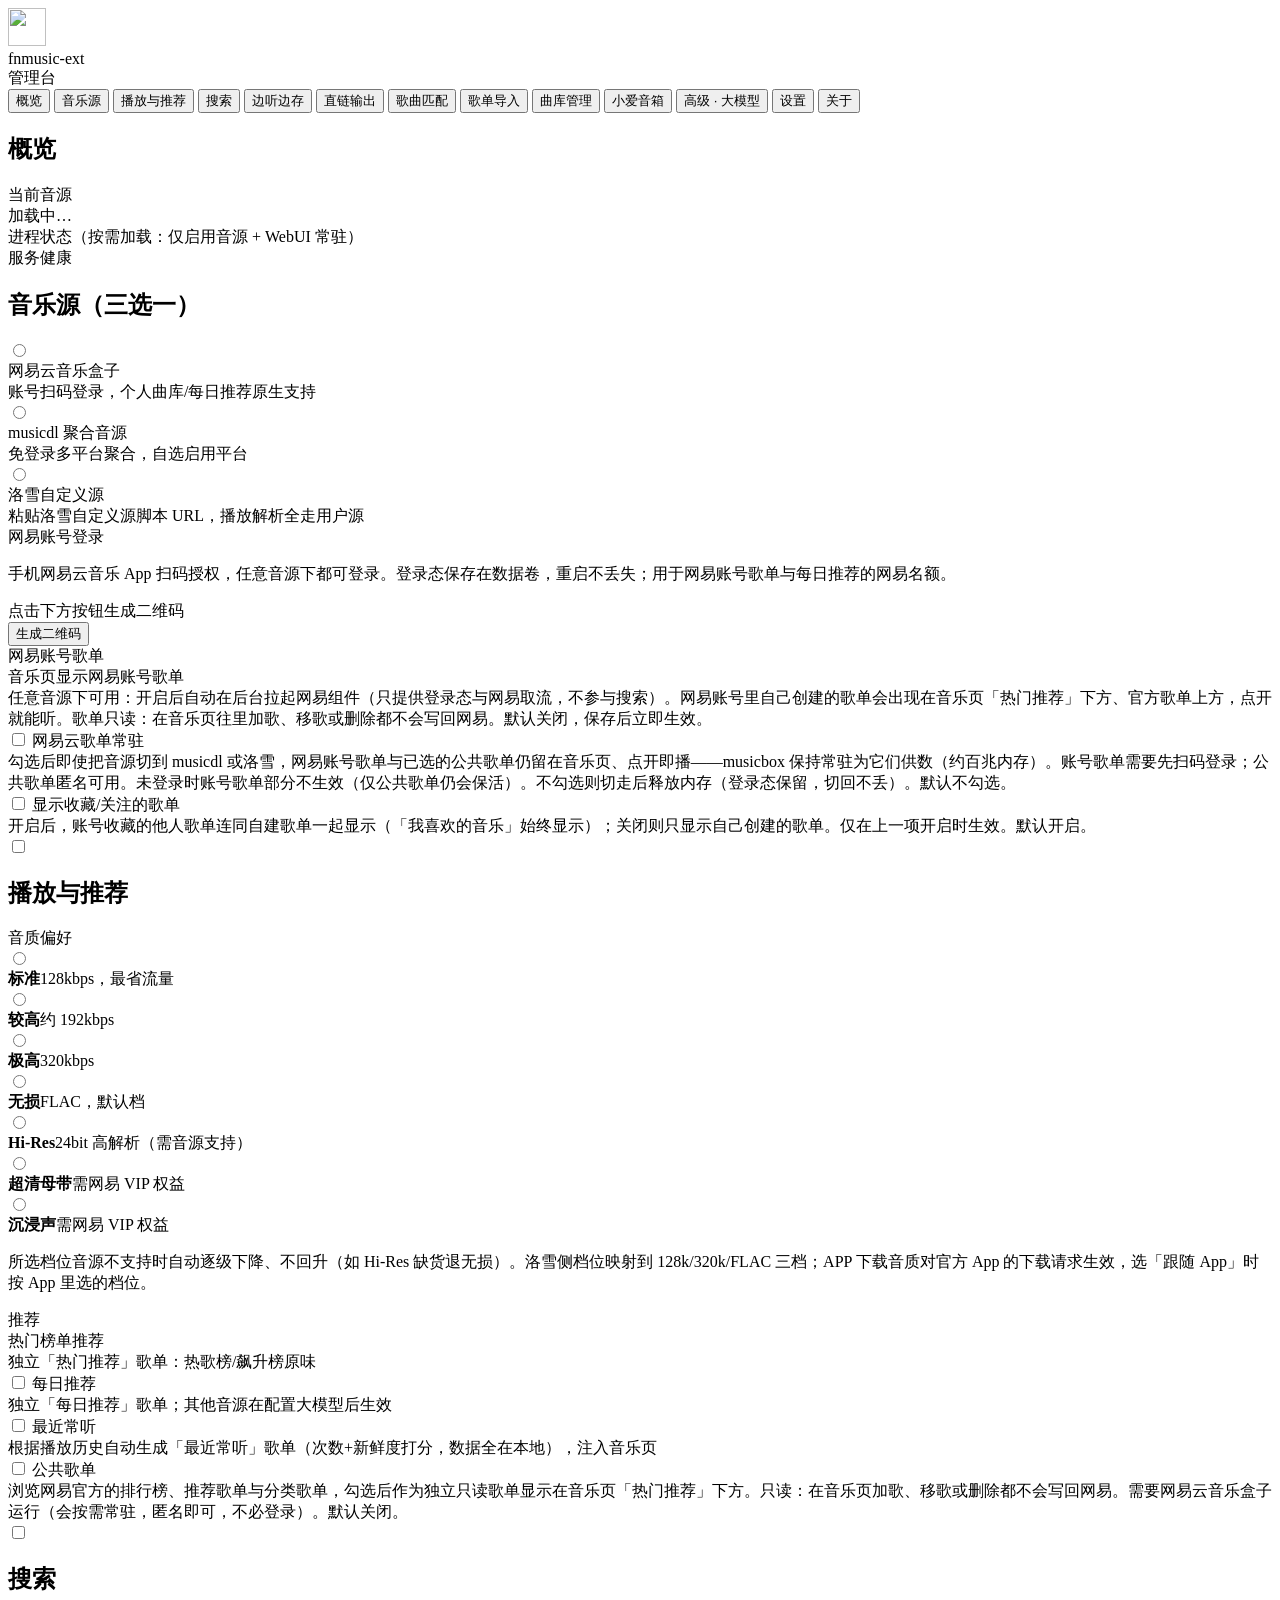
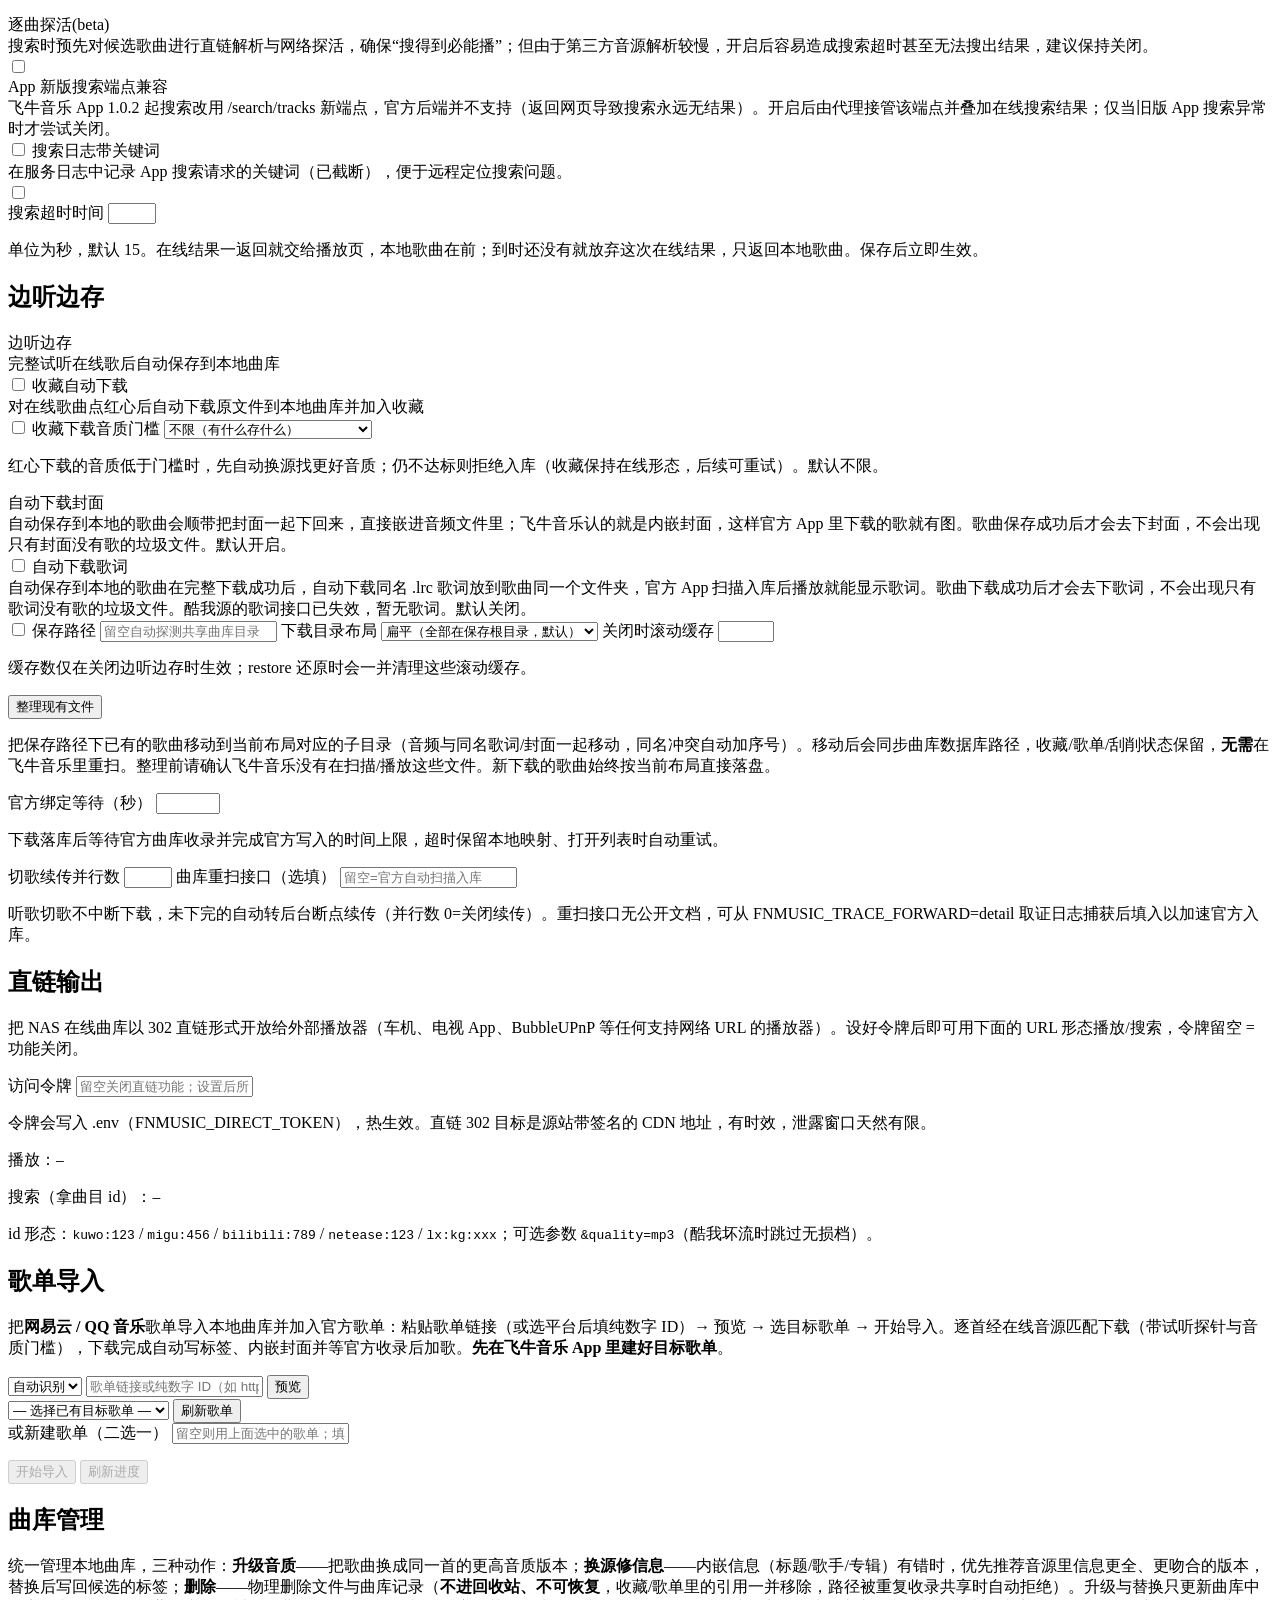
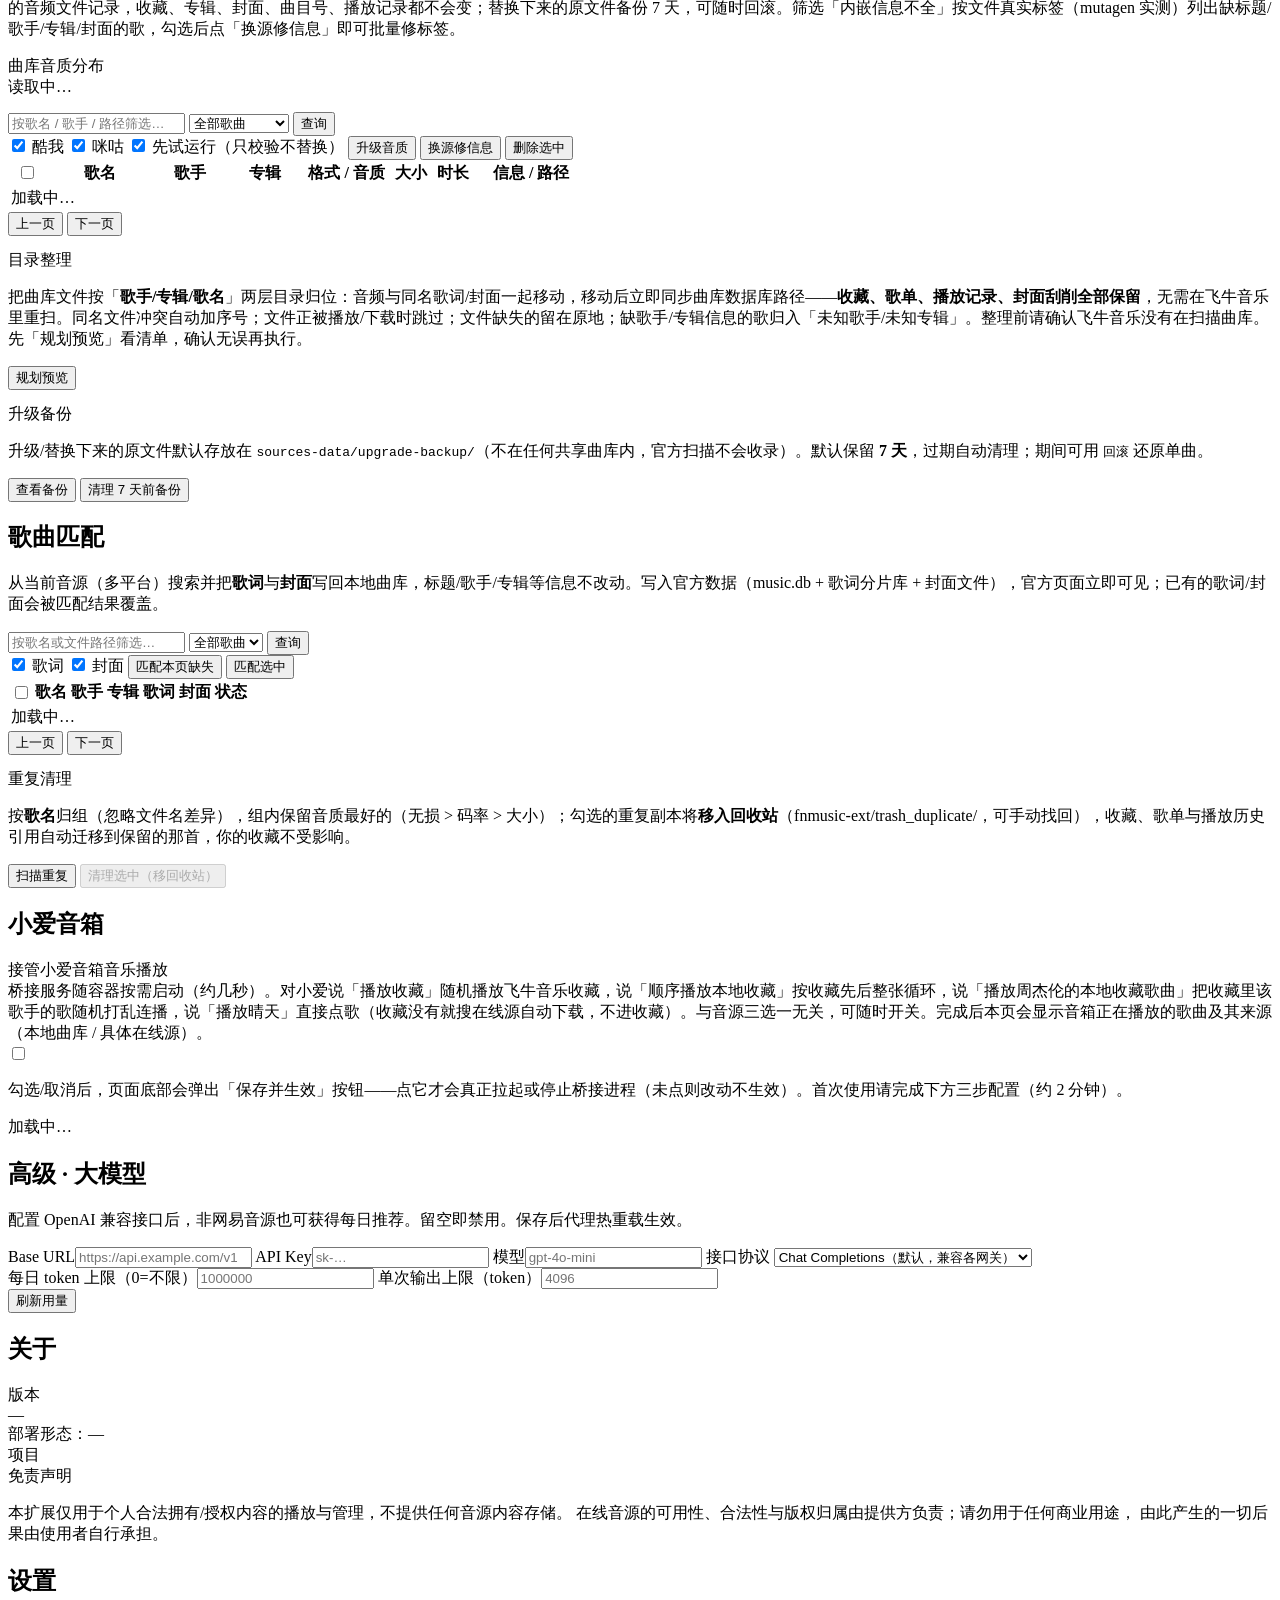
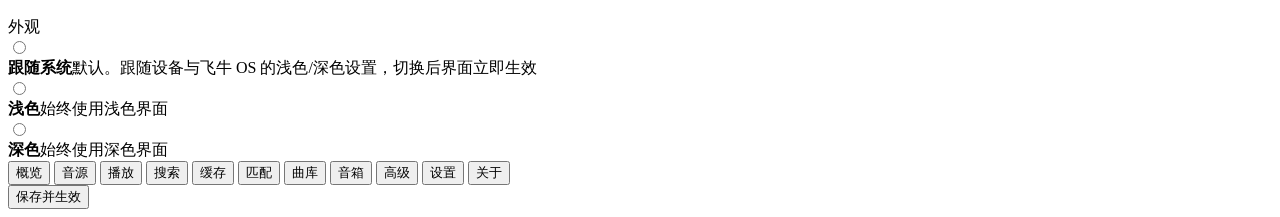
==== commit 88a6bc7c: "feat: 曲库目录整理（歌手/专辑两层+同步官方库路径+watcher 标志位自动对账） - 新增 proxy/library_organize.py：挪文件后回写 audio_file.path，" ====
--- a/webui-service/static/index.html
+++ b/webui-service/static/index.html
@@ -6,7 +6,7 @@
   <title>fnmusic-ext 管理台</title>
   <!-- 先定主题再加载样式，深色模式下避免首屏白闪 -->
   <script src="/app/fnmusic-ext/static/theme-boot.js"></script>
-  <link rel="stylesheet" href="/app/fnmusic-ext/static/style.css?v=3.7.5-o1">
+  <link rel="stylesheet" href="/app/fnmusic-ext/static/style.css?v=3.7.7">
   <link rel="icon" type="image/png" href="/app/fnmusic-ext/static/icon.png">
 </head>
 <body>
@@ -246,11 +246,11 @@
           </label>
           <p class="hint">缓存数仅在关闭边听边存时生效；restore 还原时会一并清理这些滚动缓存。</p>
           <div class="btn-row" style="margin-top:12px">
-            <button class="btn" id="tee-organize" type="button">按布局整理现有文件</button>
+            <button class="btn" id="tee-organize" type="button">整理现有文件</button>
             <span class="muted" id="tee-organize-info"></span>
           </div>
           <div id="tee-organize-detail" class="muted"></div>
-          <p class="hint">把保存路径下已有的歌曲移动到当前布局对应的子目录（音频与同名歌词/封面一起移动，已有同曲文件保持原位不重复）。整理前请确认飞牛音乐没有在扫描/播放这些文件；完成后在飞牛音乐里重新扫描曲库即可。新下载的歌曲始终按当前布局直接落盘。</p>
+          <p class="hint">把保存路径下已有的歌曲移动到当前布局对应的子目录（音频与同名歌词/封面一起移动，同名冲突自动加序号）。移动后会同步曲库数据库路径，收藏/歌单/刮削状态保留，<b>无需</b>在飞牛音乐里重扫。整理前请确认飞牛音乐没有在扫描/播放这些文件。新下载的歌曲始终按当前布局直接落盘。</p>
         </div>
         <div class="card">
           <label class="field"><span>官方绑定等待（秒） <b id="bind-timeout-label"></b></span>
@@ -373,6 +373,16 @@
         </div>
 
         <div class="card" style="margin-top:14px">
+          <div class="card-title">目录整理</div>
+          <p class="hint">把曲库文件按「<b>歌手/专辑/歌名</b>」两层目录归位：音频与同名歌词/封面一起移动，移动后立即同步曲库数据库路径——<b>收藏、歌单、播放记录、封面刮削全部保留</b>，无需在飞牛音乐里重扫。同名文件冲突自动加序号；文件正被播放/下载时跳过；文件缺失的留在原地；缺歌手/专辑信息的歌归入「未知歌手/未知专辑」。整理前请确认飞牛音乐没有在扫描曲库。先「规划预览」看清单，确认无误再执行。</p>
+          <div class="btn-row">
+            <button class="btn" id="up-org-plan" type="button">规划预览</button>
+            <span class="muted" id="up-org-info"></span>
+          </div>
+          <div id="up-org-detail" class="muted"></div>
+        </div>
+
+        <div class="card" style="margin-top:14px">
           <div class="card-title">升级备份</div>
           <p class="hint">升级/替换下来的原文件默认存放在 <code>sources-data/upgrade-backup/</code>（不在任何共享曲库内，官方扫描不会收录）。默认保留 <b>7 天</b>，过期自动清理；期间可用 <code>回滚</code> 还原单曲。</p>
           <div class="btn-row">
@@ -570,8 +580,24 @@
     </div>
   </div>
 
+  <div class="modal-mask" id="org-modal" hidden>
+    <div class="modal" role="dialog" aria-modal="true" aria-labelledby="org-modal-title"
+         style="width:min(920px,100%);max-height:min(86vh,780px)">
+      <div class="modal-head">
+        <div class="card-title" id="org-modal-title">目录整理预览</div>
+        <span class="muted" id="org-modal-sum"></span>
+      </div>
+      <div class="modal-body" id="org-modal-body"></div>
+      <div class="modal-foot">
+        <span class="muted" id="org-modal-note" style="margin-right:auto"></span>
+        <button class="btn" id="org-modal-cancel" type="button">取消</button>
+        <button class="btn primary" id="org-modal-run" type="button">开始整理</button>
+      </div>
+    </div>
+  </div>
+
   <div class="toast" id="toast" hidden></div>
 
-  <script src="/app/fnmusic-ext/static/app.js?v=3.7.5-o1"></script>
+  <script src="/app/fnmusic-ext/static/app.js?v=3.7.7"></script>
 </body>
 </html>
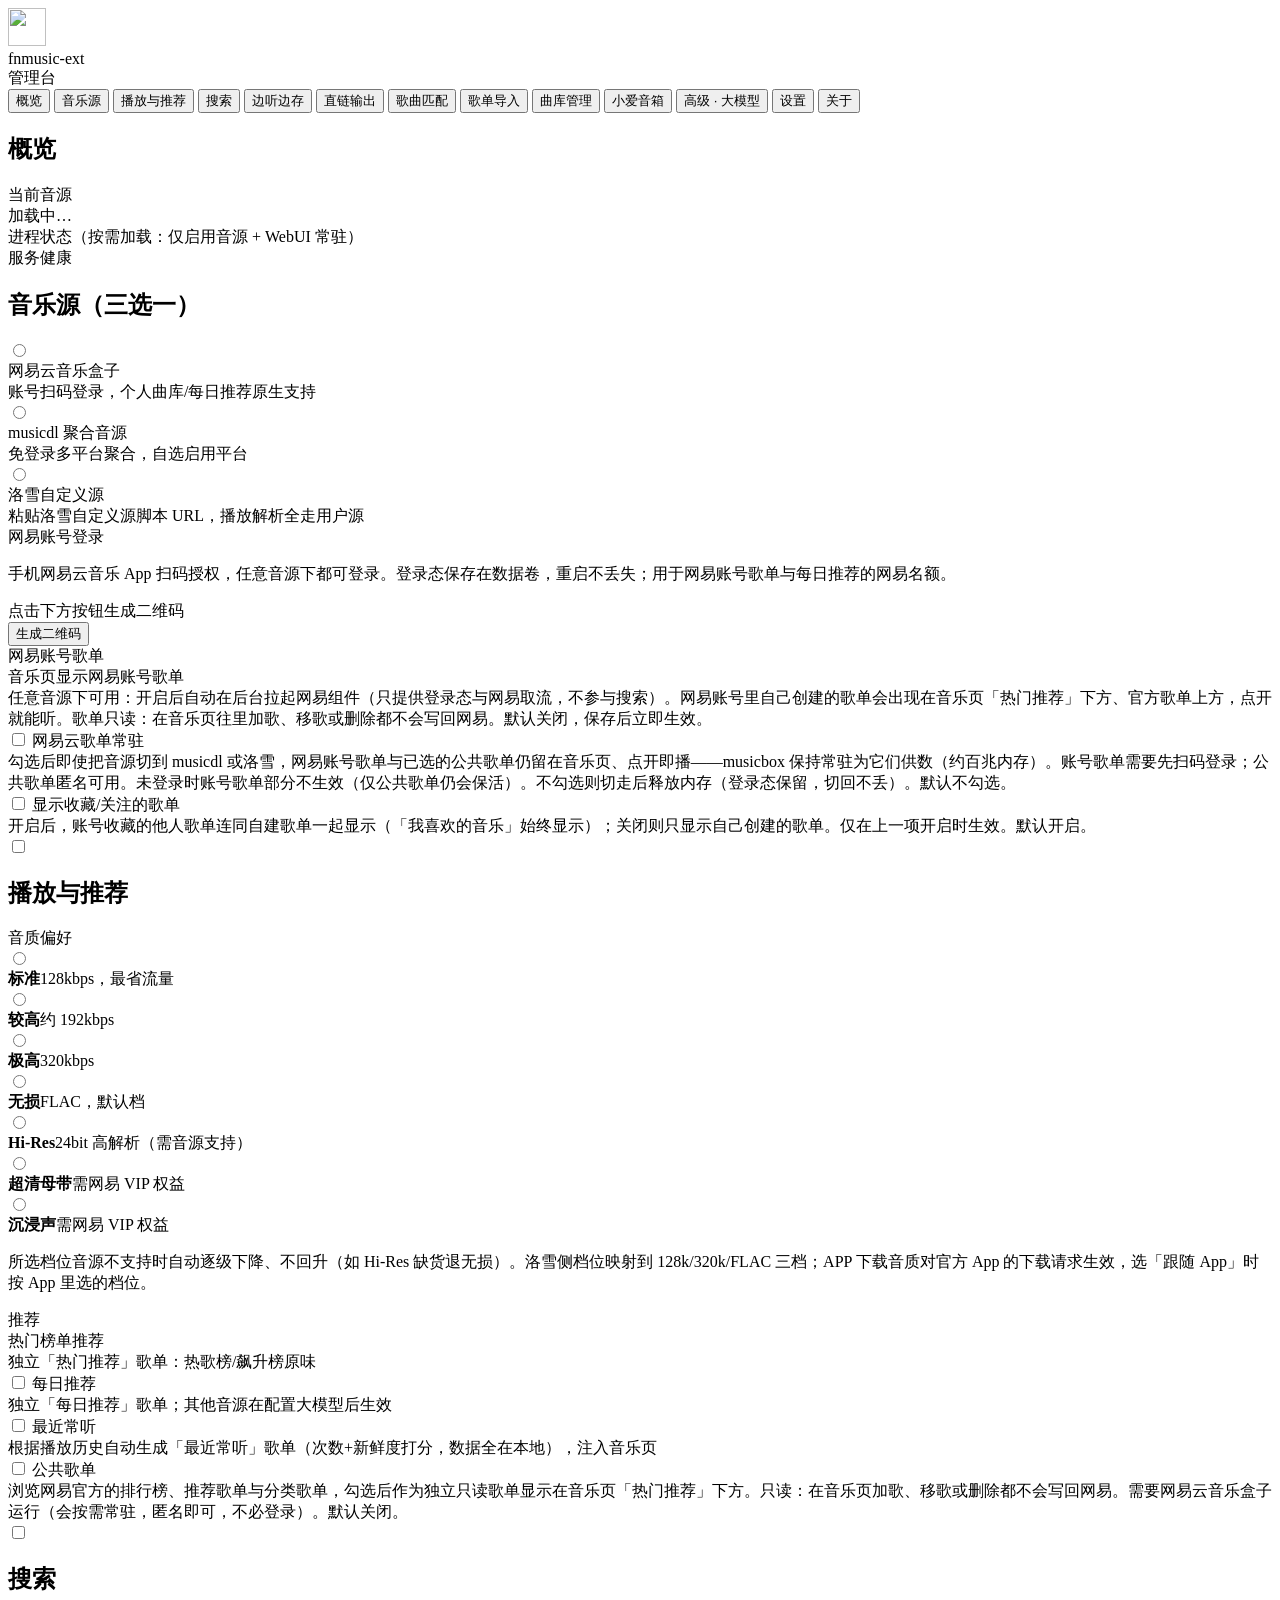
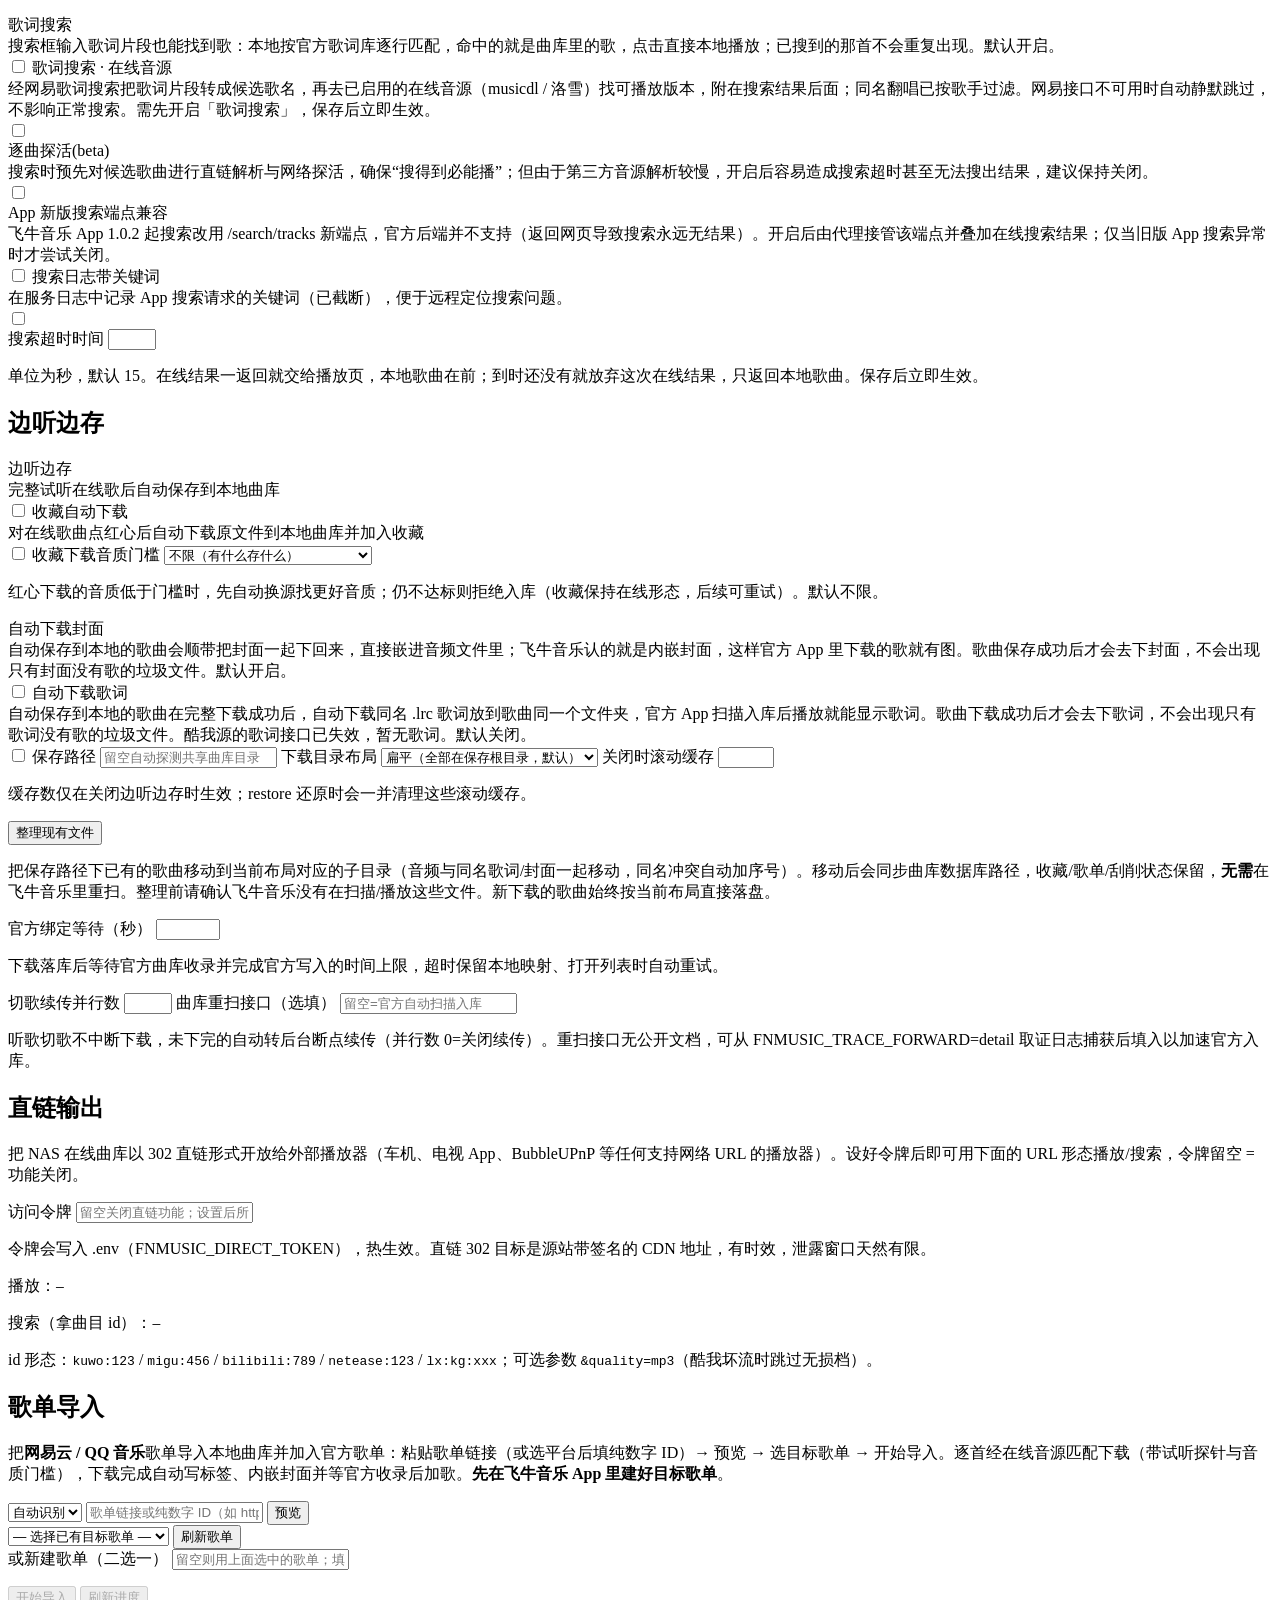
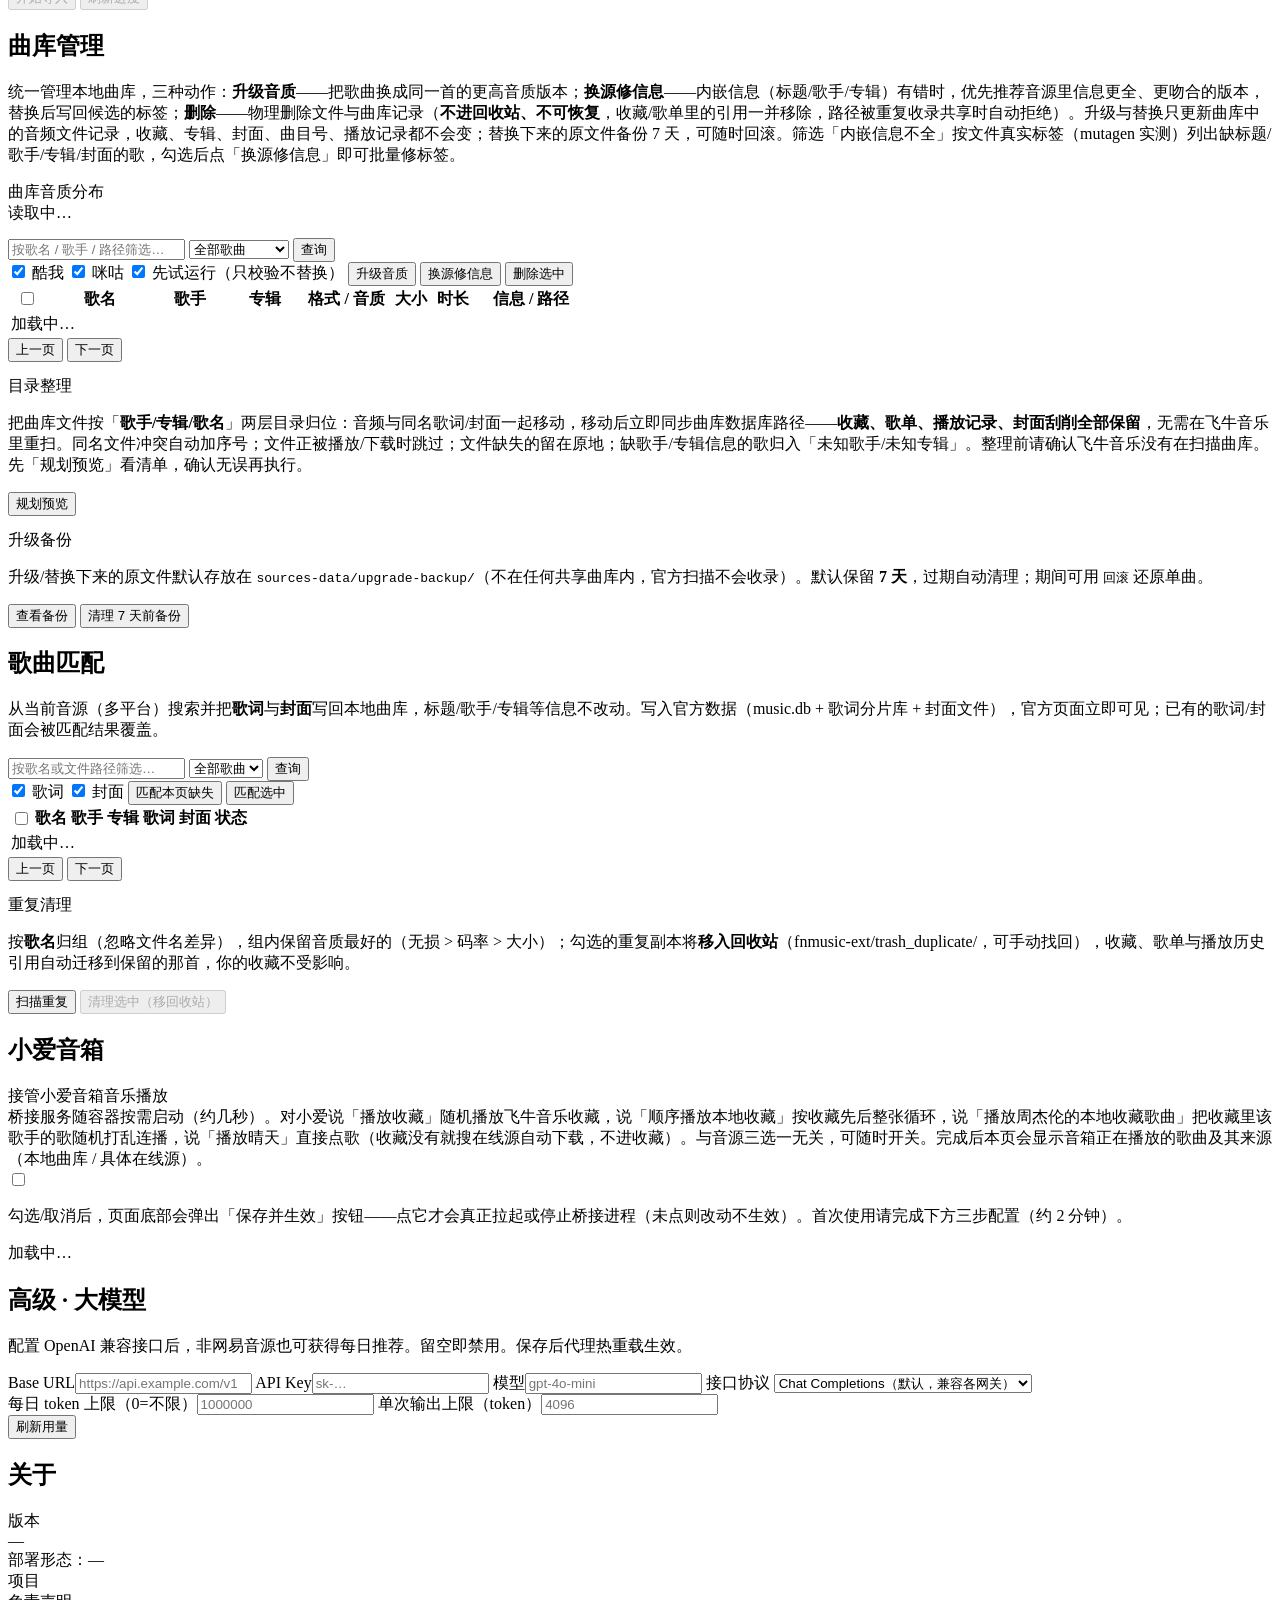
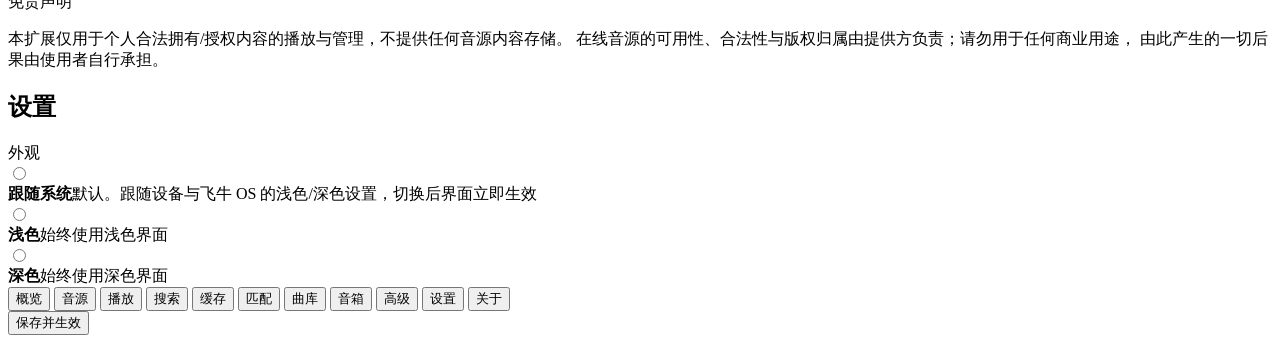
==== commit e5d91aef: "feat: 歌词搜索——搜索框输入歌词片段也能找到歌 本地按官方歌词分片库逐行匹配（剥 LRC 时间戳/元数据标签防误命中），命中 注入官方结果尾部并同步 total，点击直接本地播放；在线经网易公开" ====
--- a/webui-service/static/index.html
+++ b/webui-service/static/index.html
@@ -200,6 +200,10 @@
       <section class="page" id="page-search">
         <h2>搜索</h2>
         <div class="card">
+          <label class="switch-row"><span>歌词搜索<div class="sub">搜索框输入歌词片段也能找到歌：本地按官方歌词库逐行匹配，命中的就是曲库里的歌，点击直接本地播放；已搜到的那首不会重复出现。默认开启。</div></span><input type="checkbox" id="lyric-search"></label>
+          <label class="switch-row"><span>歌词搜索 · 在线音源<div class="sub">经网易歌词搜索把歌词片段转成候选歌名，再去已启用的在线音源（musicdl / 洛雪）找可播放版本，附在搜索结果后面；同名翻唱已按歌手过滤。网易接口不可用时自动静默跳过，不影响正常搜索。需先开启「歌词搜索」，保存后立即生效。</div></span><input type="checkbox" id="lyric-search-online"></label>
+        </div>
+        <div class="card">
           <label class="switch-row"><span>逐曲探活(beta)<div class="sub">搜索时预先对候选歌曲进行直链解析与网络探活，确保“搜得到必能播”；但由于第三方音源解析较慢，开启后容易造成搜索超时甚至无法搜出结果，建议保持关闭。</div></span><input type="checkbox" id="search-probe"></label>
         </div>
         <div class="card">
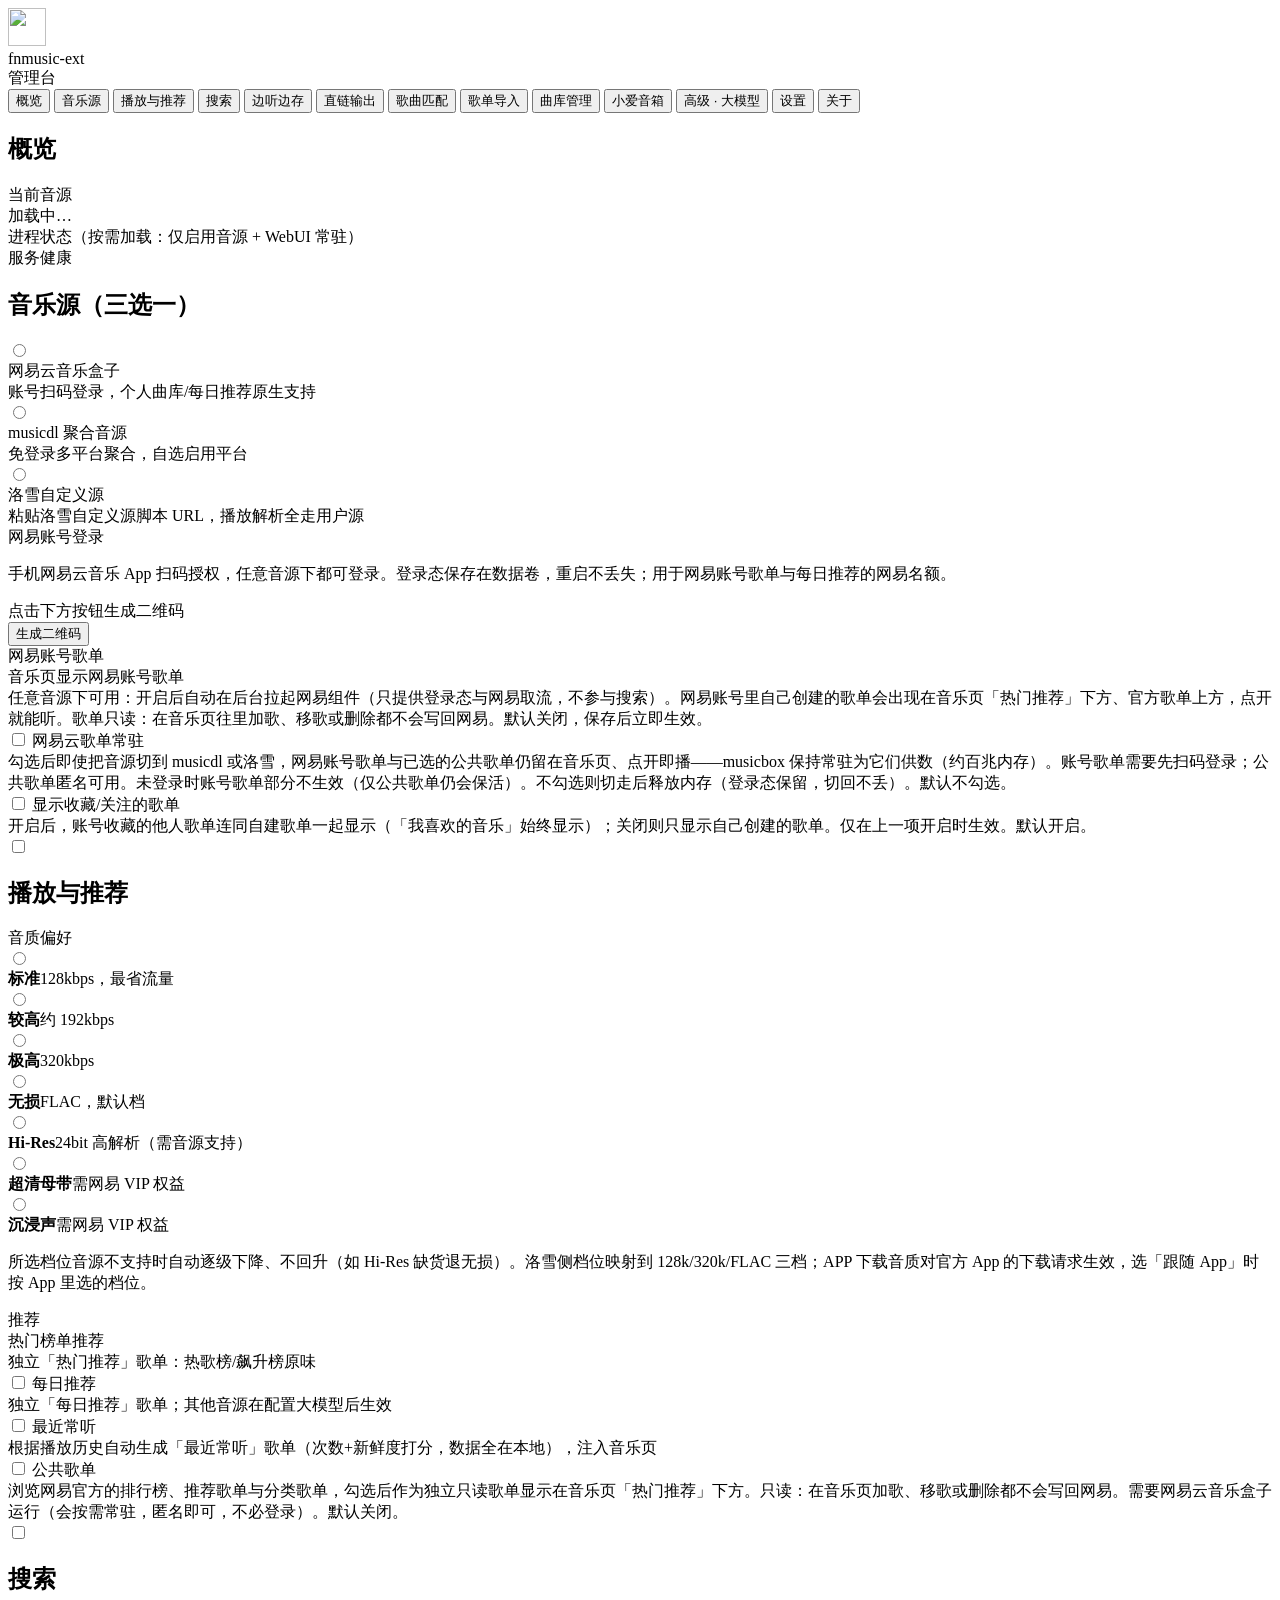
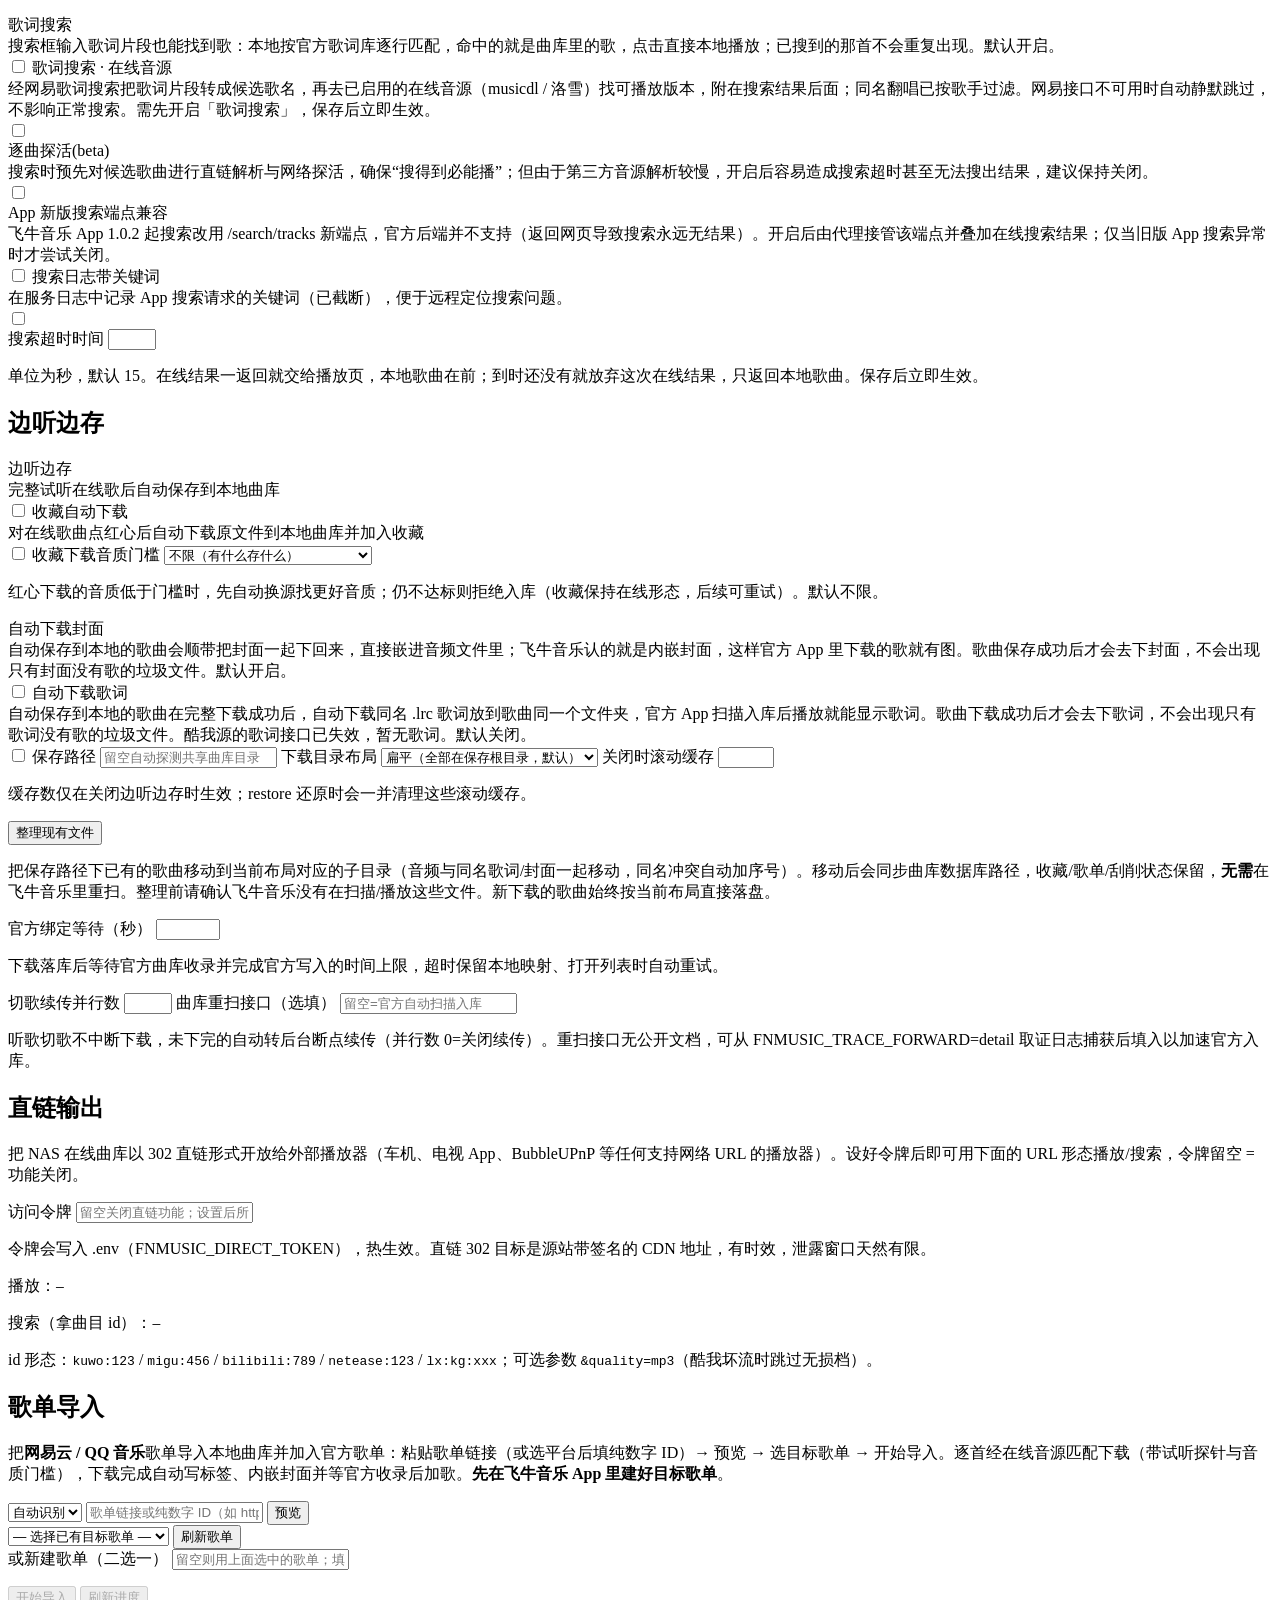
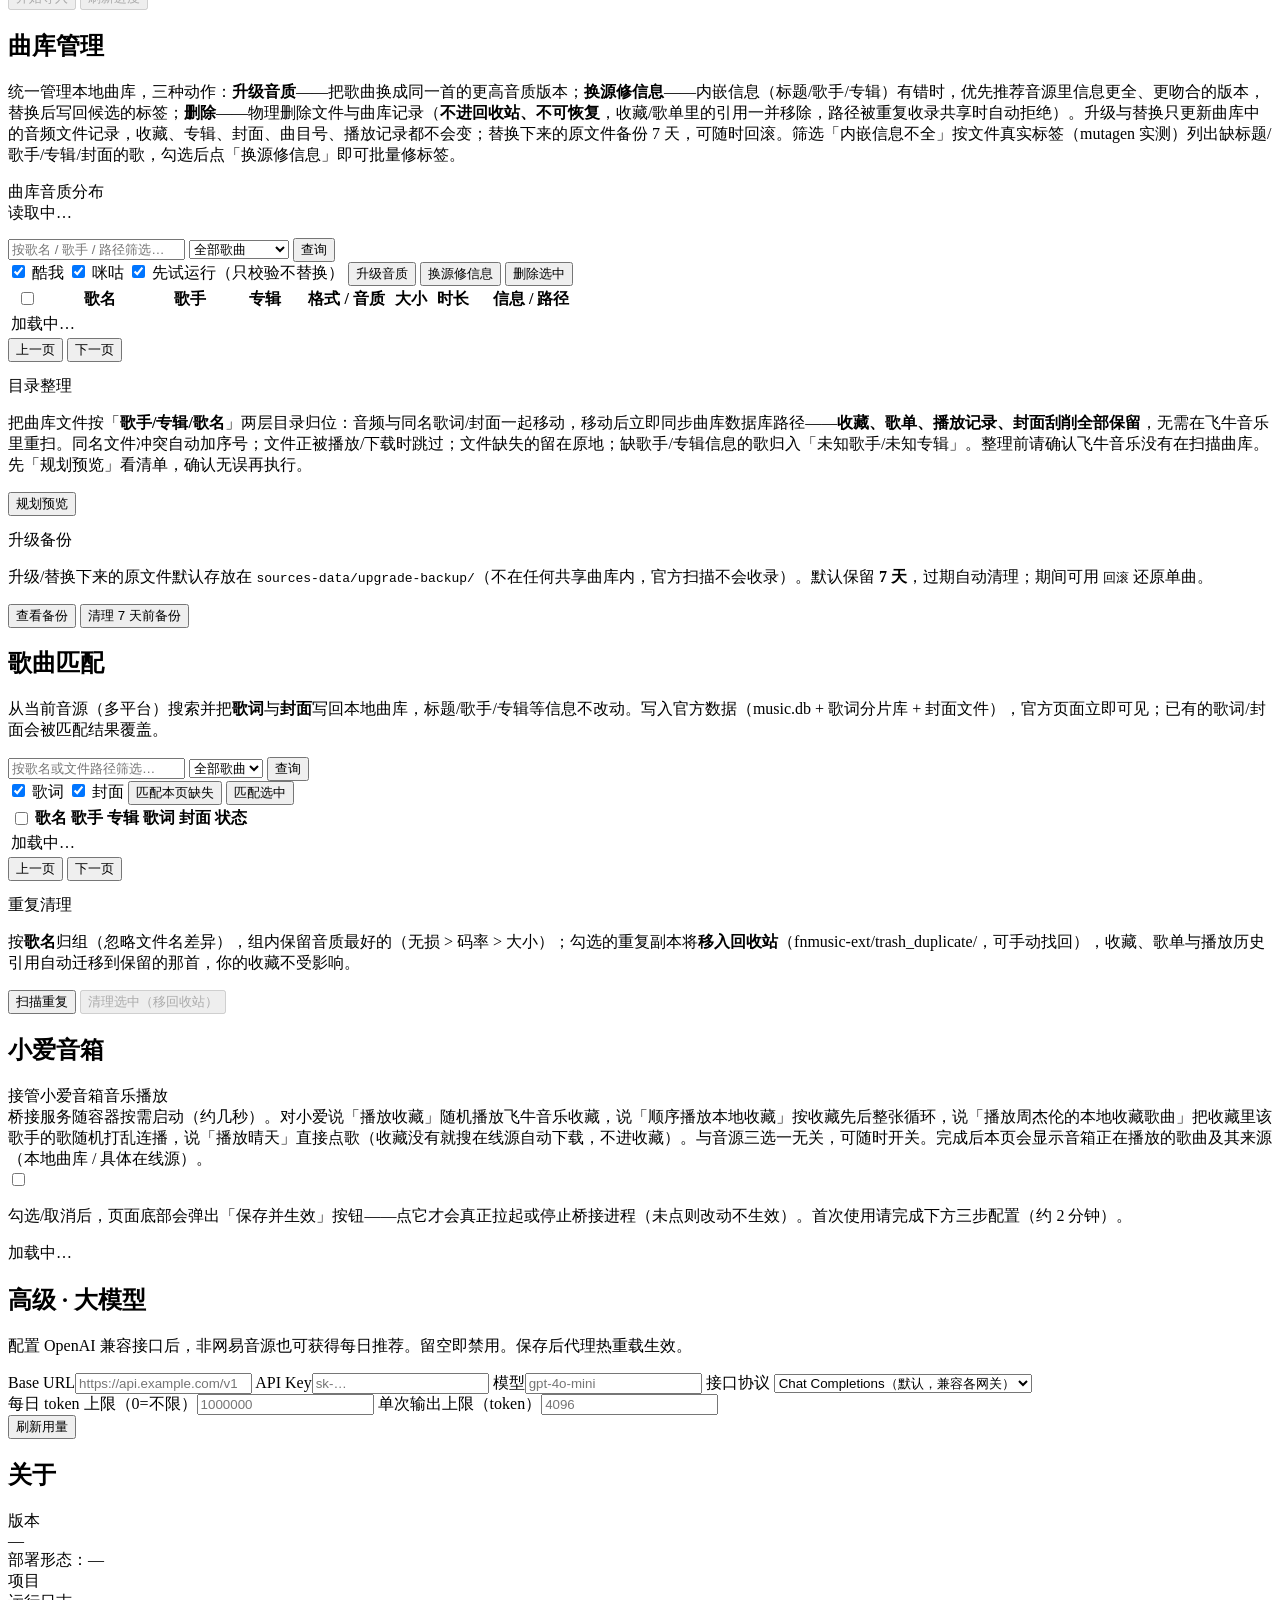
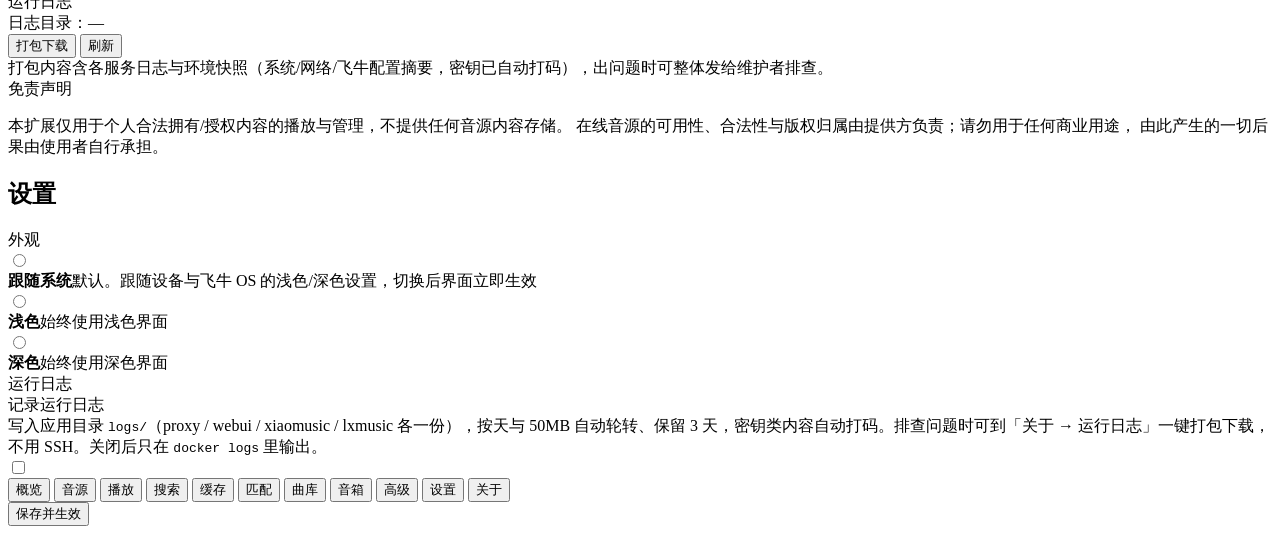
==== commit df99704e: "feat(log): 运行日志落盘 + 管理台下载；小爱口令轮询自愈 - fnlog 接入 proxy / webui / xiaomusic / lxmusic，写应用目录 logs/   （按天+" ====
--- a/webui-service/static/index.html
+++ b/webui-service/static/index.html
@@ -505,6 +505,16 @@
           <div class="stack" id="about-links"></div>
         </div>
         <div class="card">
+          <div class="card-title">运行日志</div>
+          <div class="hint" id="logs-dir">日志目录：—</div>
+          <div class="stack" id="logs-list"></div>
+          <div class="btn-row">
+            <button class="btn" id="logs-export">打包下载</button>
+            <button class="btn" id="logs-refresh">刷新</button>
+          </div>
+          <div class="hint">打包内容含各服务日志与环境快照（系统/网络/飞牛配置摘要，密钥已自动打码），出问题时可整体发给维护者排查。</div>
+        </div>
+        <div class="card">
           <div class="card-title">免责声明</div>
           <p class="hint">本扩展仅用于个人合法拥有/授权内容的播放与管理，不提供任何音源内容存储。
           在线音源的可用性、合法性与版权归属由提供方负责；请勿用于任何商业用途，
@@ -522,6 +532,10 @@
             <label><input type="radio" name="theme" value="light"><div><b>浅色</b><span>始终使用浅色界面</span></div></label>
             <label><input type="radio" name="theme" value="dark"><div><b>深色</b><span>始终使用深色界面</span></div></label>
           </div>
+        </div>
+        <div class="card">
+          <div class="card-title">运行日志</div>
+          <label class="switch-row"><span>记录运行日志<div class="sub">写入应用目录 <code>logs/</code>（proxy / webui / xiaomusic / lxmusic 各一份），按天与 50MB 自动轮转、保留 3 天，密钥类内容自动打码。排查问题时可到「关于 → 运行日志」一键打包下载，不用 SSH。关闭后只在 <code>docker logs</code> 里输出。</div></span><input type="checkbox" id="log-enabled"></label>
         </div>
       </section>
     </main>
